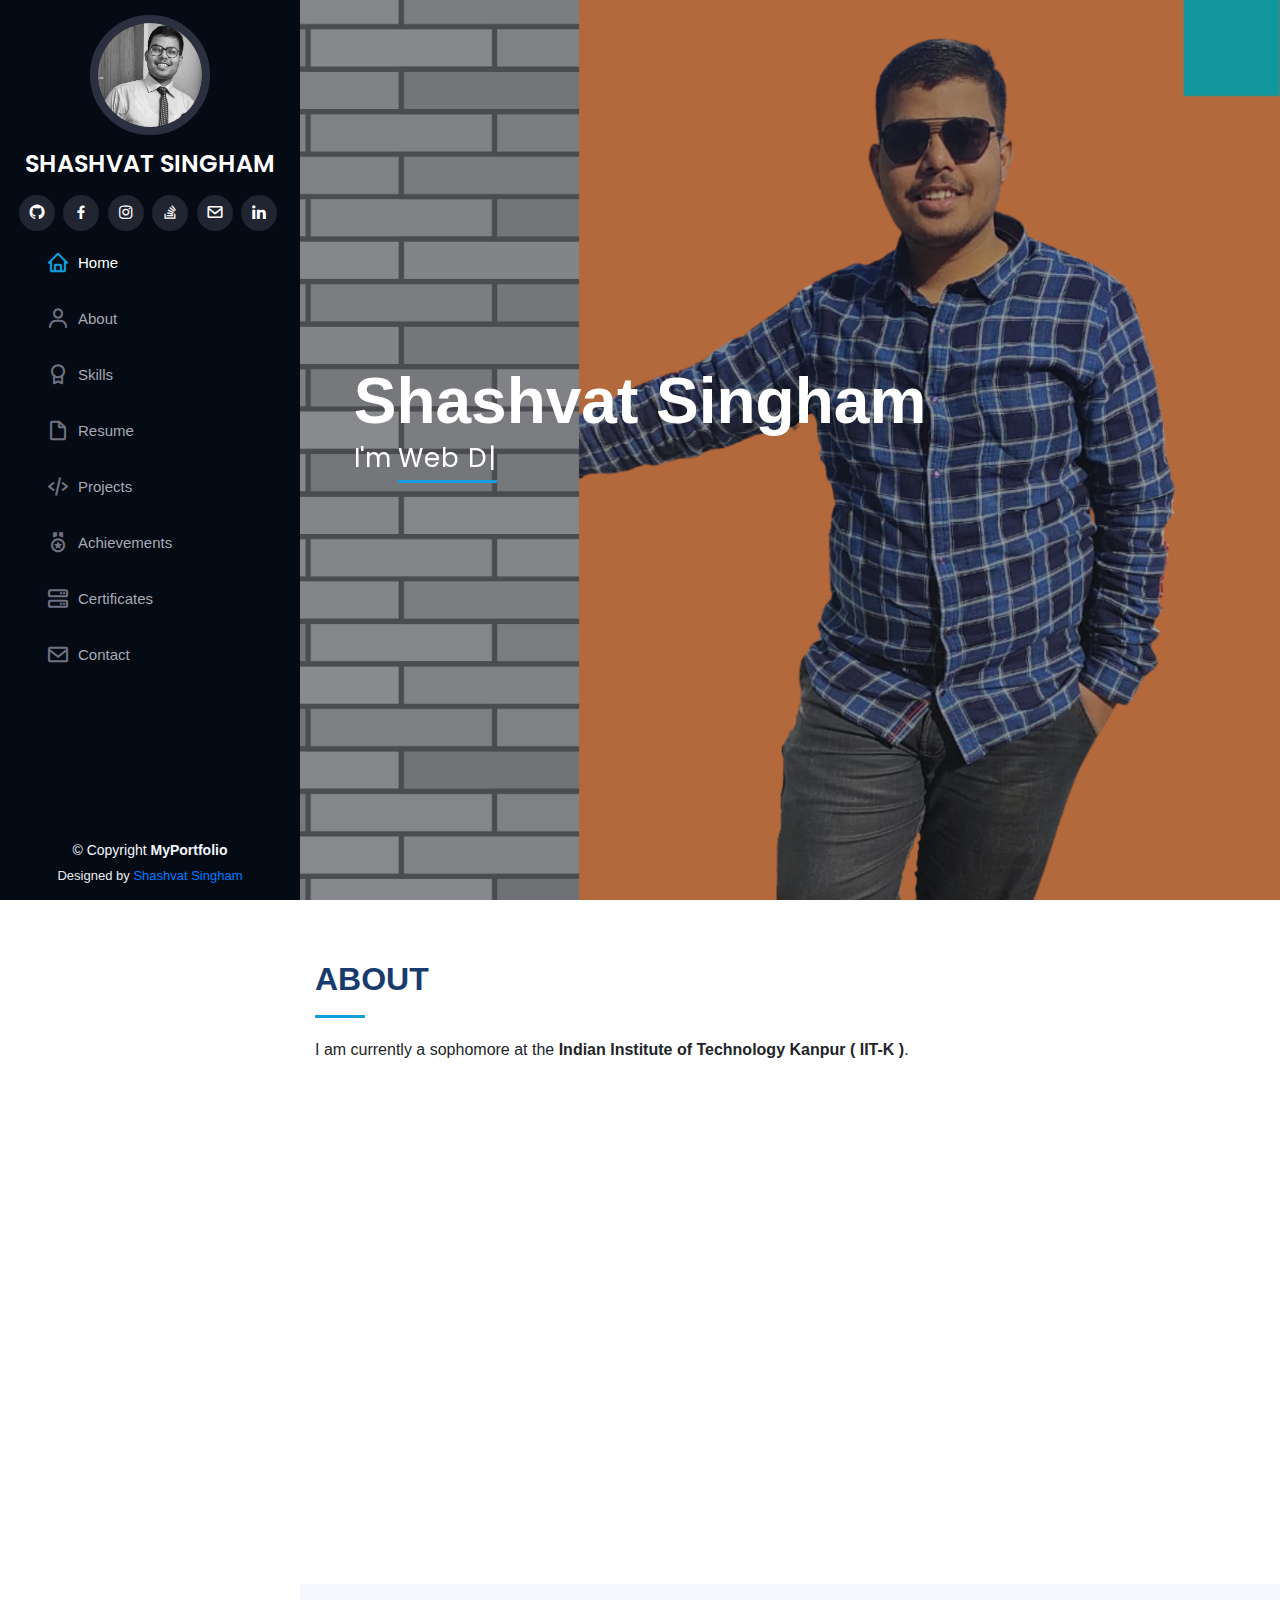
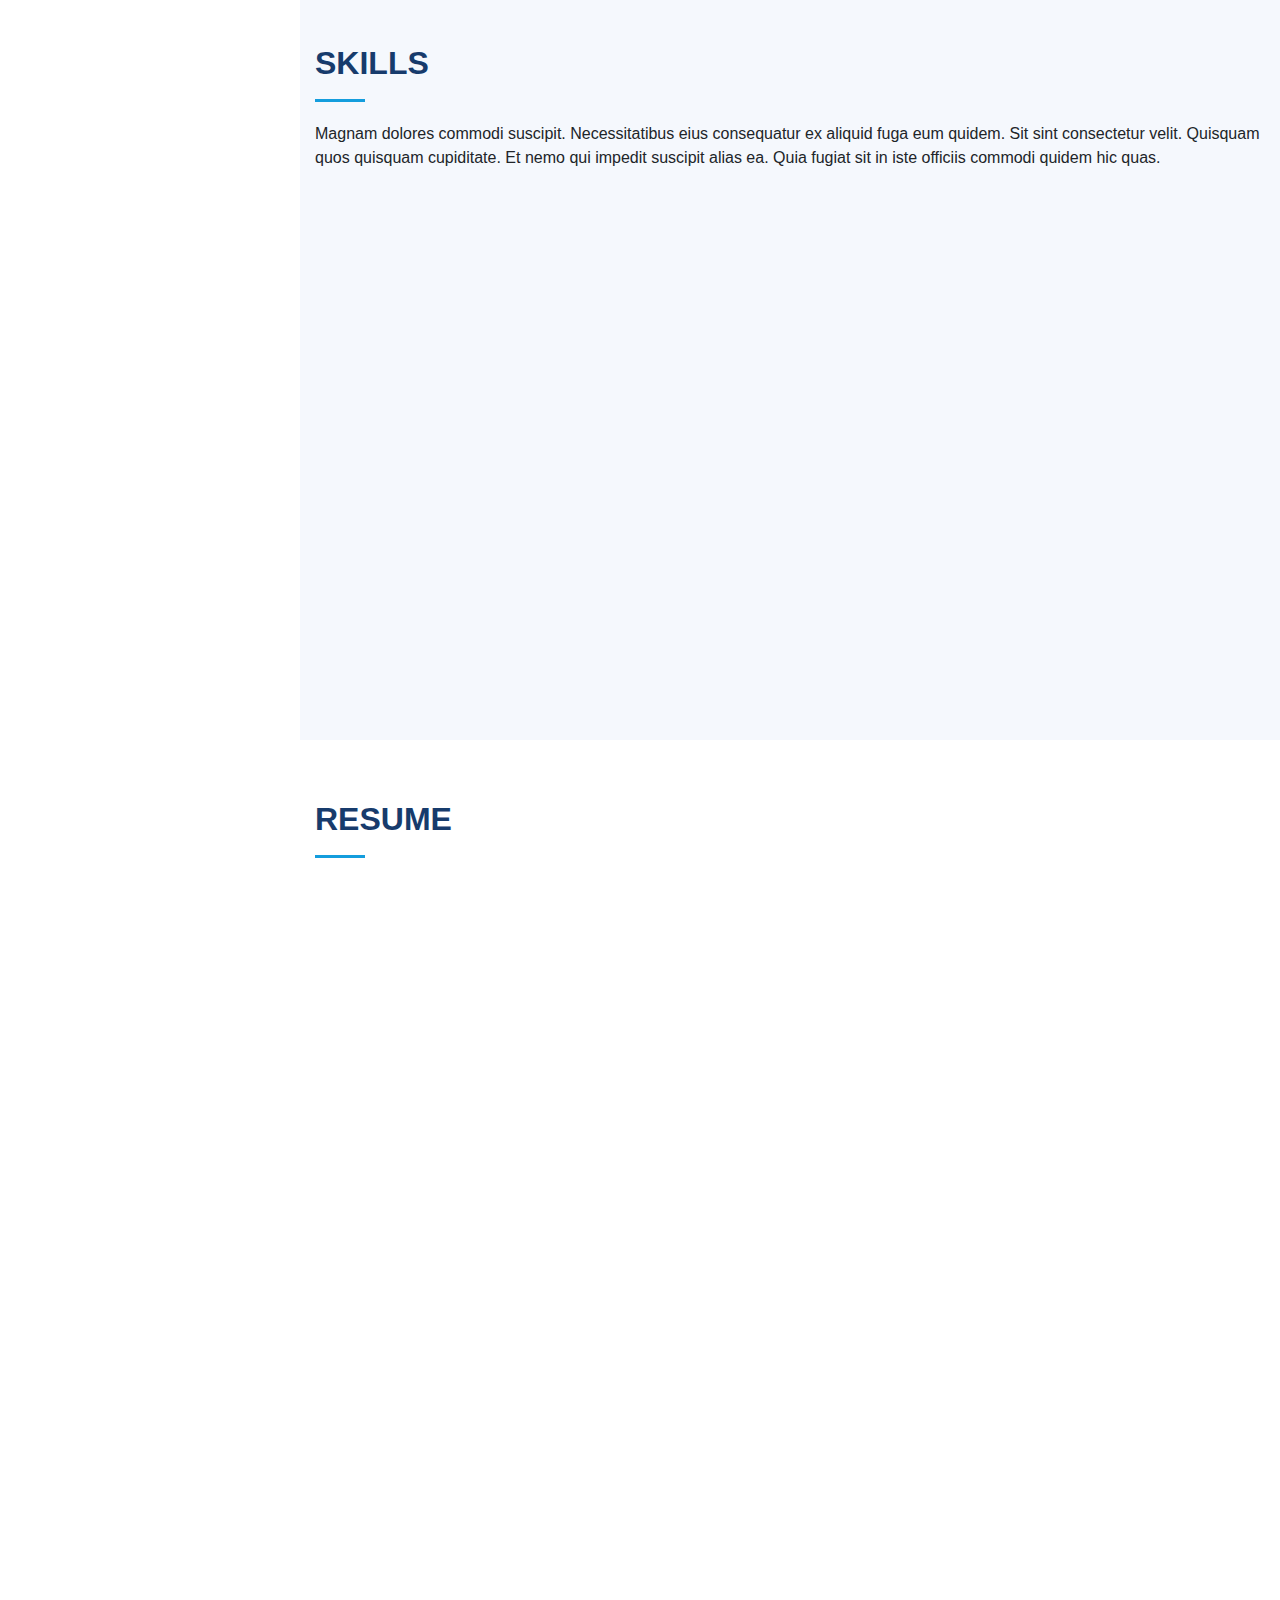
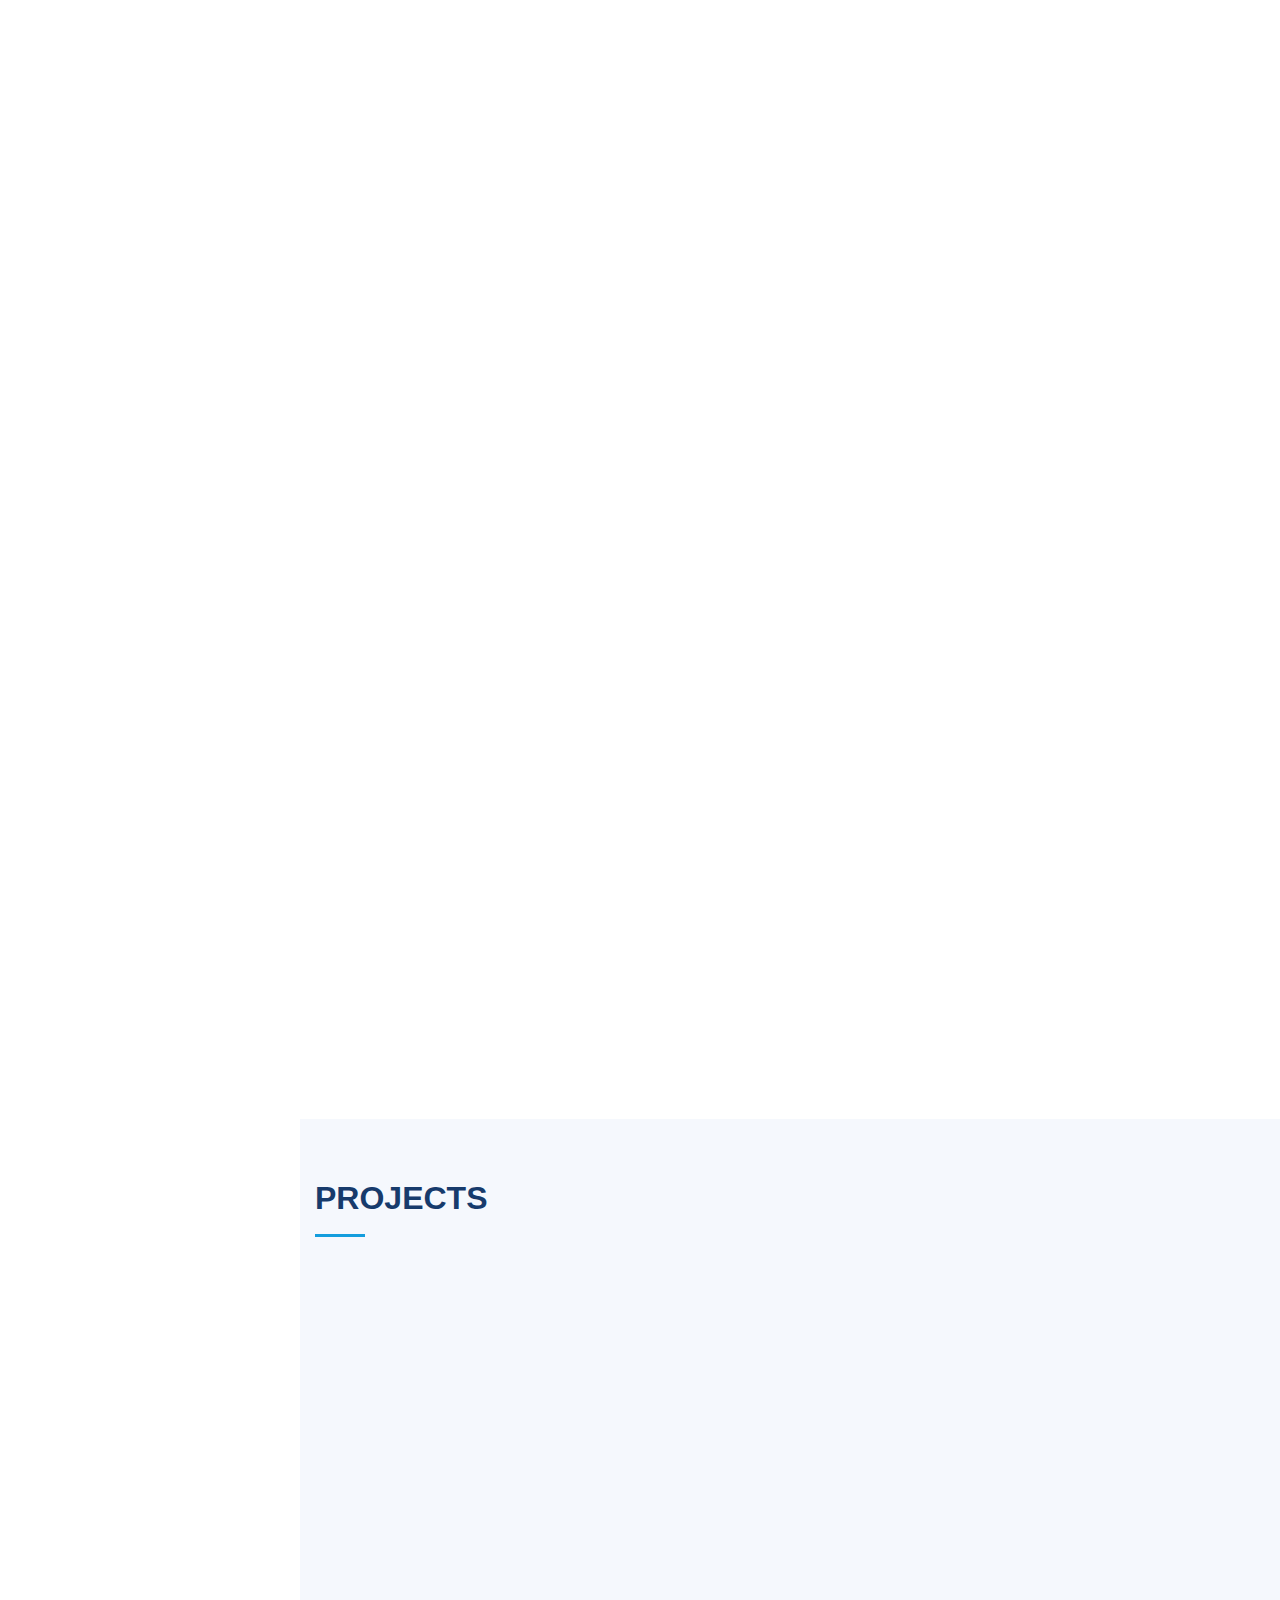
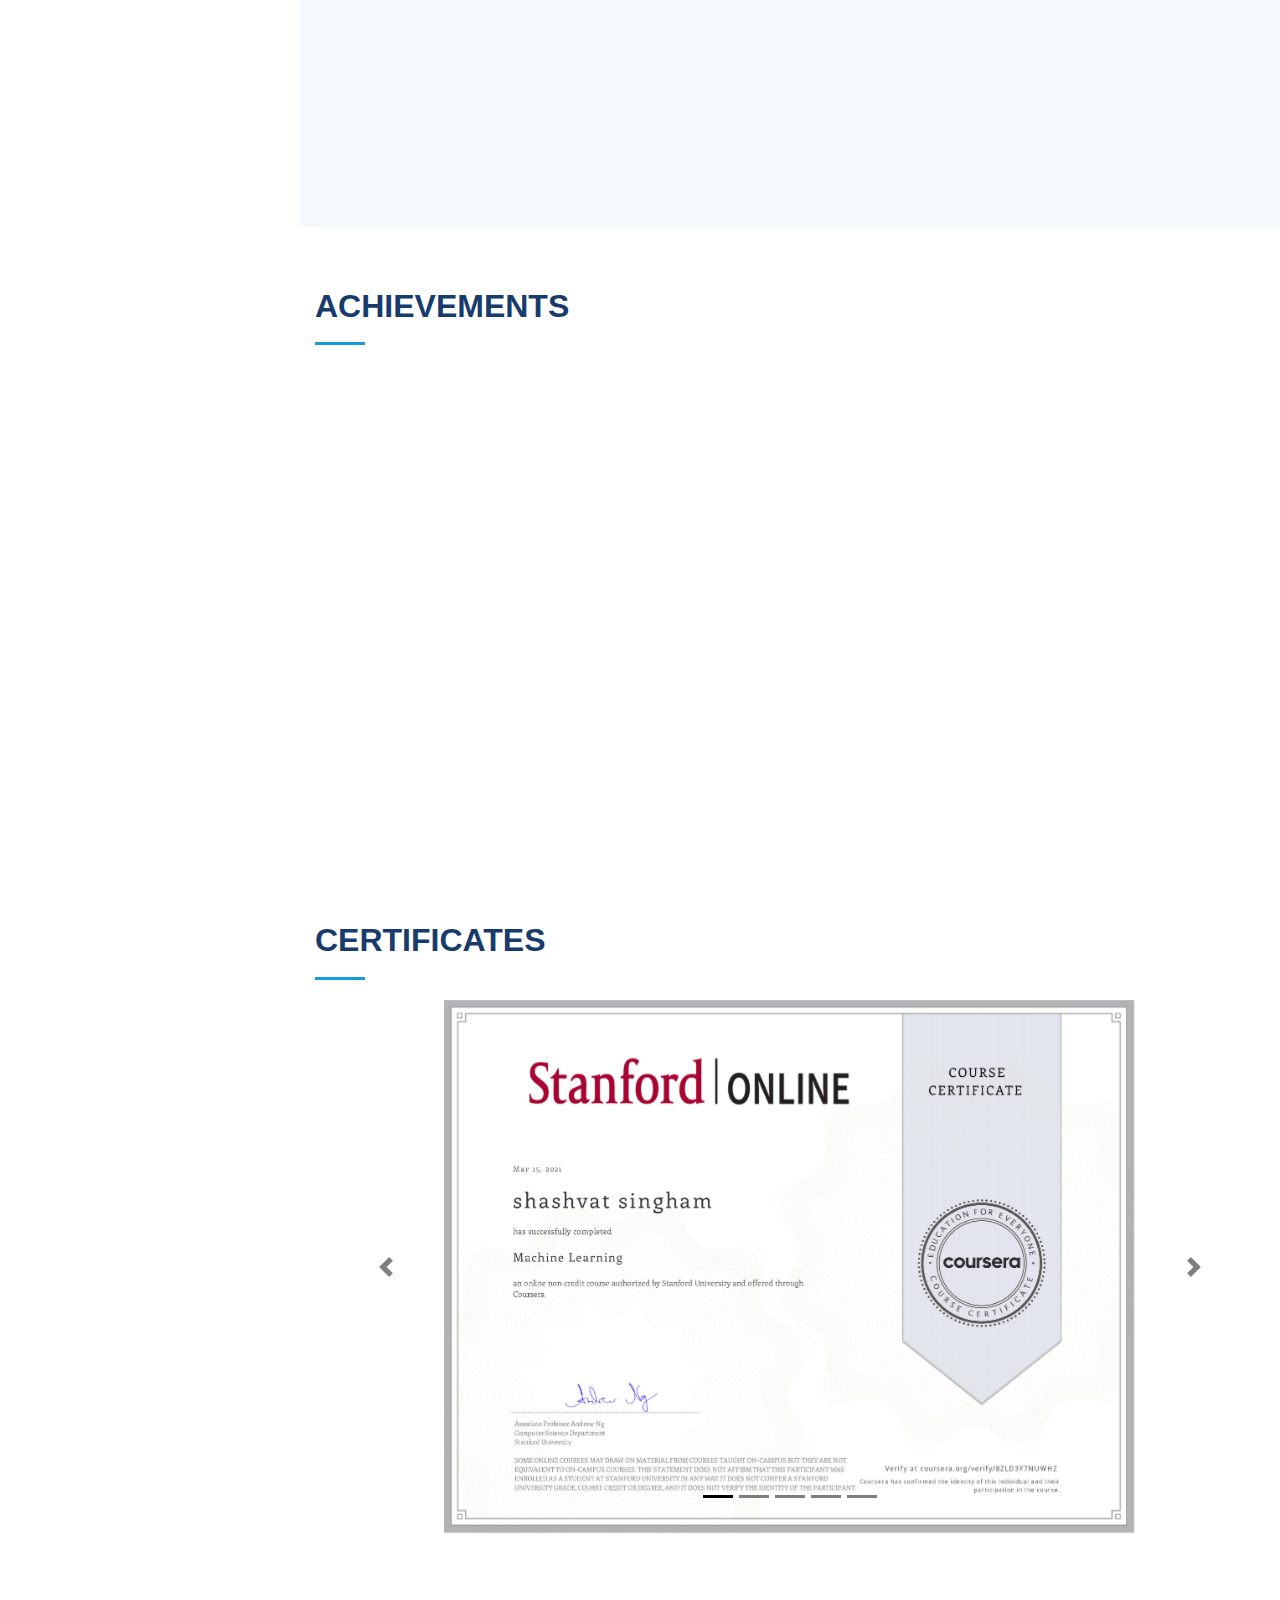
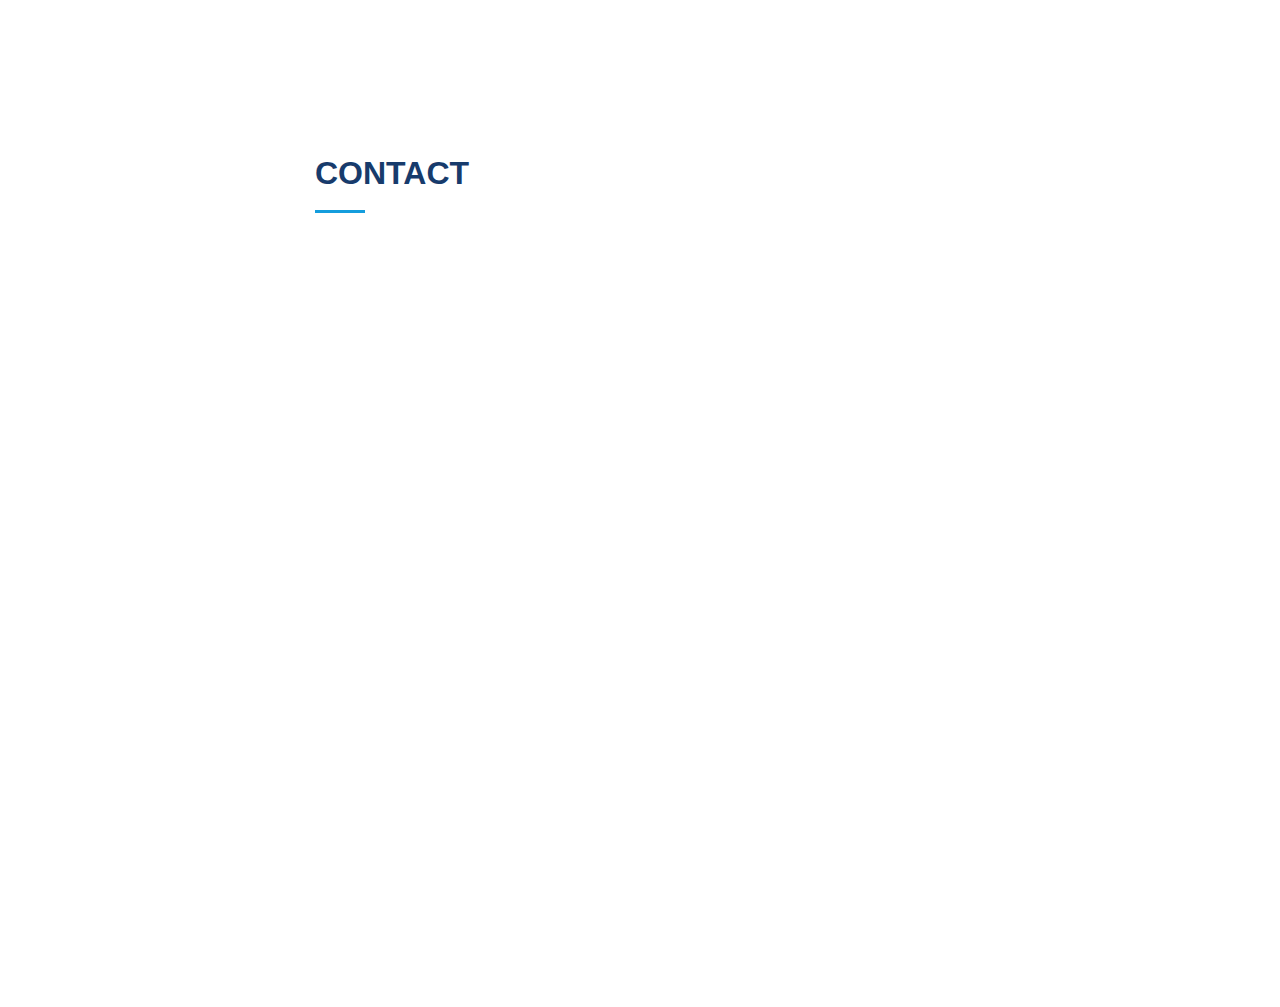
==== index.html @ 9187369e "Initialcommit" ====
<!DOCTYPE html>
<html lang="en">

<head>
  <link rel = " icon" href = "logo.jpg" type = "image/x-icon" >
  <style>
    #loader {
        border: 12px solid #f3f3f3;
        border-radius: 50%;
        border-top: 12px solid #444444;
        width: 70px;
        height: 70px;
        animation: spin 1s linear infinite;
    }
      
    @keyframes spin {
        100% {
            transform: rotate(360deg);
        }
    }
      
    .center {
        position: absolute;
        top: 0;
        bottom: 0;
        left: 0;
        right: 0;
        margin: auto;
    }
</style>
  <style>
    img {
      width: 400px;
      height: 200px;
      object-fit: cover;
    }
  </style>
  <meta charset="utf-8">
  <meta content="width=device-width, initial-scale=1.0" name="viewport">

  <title>My Portfolio </title>
  <meta content="" name="description">
  <meta content="" name="keywords">

  <!-- Favicons -->
  <link href="assets/img/favicon.png" rel="icon">
  <link href="assets/img/apple-touch-icon.png" rel="apple-touch-icon">

  <!-- Google Fonts -->
  <link href="https://fonts.googleapis.com/css?family=Open+Sans:300,300i,400,400i,600,600i,700,700i|Raleway:300,300i,400,400i,500,500i,600,600i,700,700i|Poppins:300,300i,400,400i,500,500i,600,600i,700,700i" rel="stylesheet">

  <!-- Vendor CSS Files -->
  <link href="assets/vendor/aos/aos.css" rel="stylesheet">
  <link href="assets/vendor/bootstrap/css/bootstrap.min.css" rel="stylesheet">
  <link href="assets/vendor/bootstrap-icons/bootstrap-icons.css" rel="stylesheet">
  <link href="assets/vendor/boxicons/css/boxicons.min.css" rel="stylesheet">
  <link href="assets/vendor/glightbox/css/glightbox.min.css" rel="stylesheet">
  <link href="assets/vendor/swiper/swiper-bundle.min.css" rel="stylesheet">

  <!-- Main CSS File -->
  <link href="assets/css/style.css" rel="stylesheet">

  
  <link rel="stylesheet" href="https://maxcdn.bootstrapcdn.com/bootstrap/4.0.0/css/bootstrap.min.css" integrity="sha384-Gn5384xqQ1aoWXA+058RXPxPg6fy4IWvTNh0E263XmFcJlSAwiGgFAW/dAiS6JXm" crossorigin="anonymous">
</head>

<body>
  <div id="loader" class="center"></div>

 
  <script>
      document.onreadystatechange = function() {
          if (document.readyState !== "complete") {
              document.querySelector(
                "body").style.visibility = "hidden";
              document.querySelector(
                "#loader").style.visibility = "visible";
          } else {
              document.querySelector(
                "#loader").style.display = "none";
              document.querySelector(
                "body").style.visibility = "visible";
          }
      };
  </script>

  <!-- ======= Mobile nav toggle button ======= -->
  <i class="bi bi-list mobile-nav-toggle d-xl-none"></i>

  <!-- ======= Header ======= -->
  <header id="header">
    <div class="d-flex flex-column">

      <div class="profile">
        <img src="assets/img/profile-img.jpg" alt="" class="img-fluid rounded-circle">
        <h1 class="text-light"><a href="index.html">SHASHVAT SINGHAM</a></h1>
        <div class="social-links mt-3 text-center">
          <a href="https://github.com/shashvat-singham" class="facebook"><i class="bx bxl-github"></i></a>
          <a href="https://www.facebook.com/shashvat.singham" class="facebook"><i class="bx bxl-facebook"></i></a>
          <a href="https://www.instagram.com/shashvatsingham/?hl=en" class="instagram"><i class="bx bxl-instagram"></i></a>
          <a href="https://stackoverflow.com/users/18127615/shashvat-singham" class="linkedin"><i class="bx bxl-stack-overflow"></i></a>
          <a href="mailto: shashvat.singham@gmail.com" class="instagram"><i class="bx bx-envelope"></i></a>
          <a href="https://www.linkedin.com/in/shashvat-singham/" class="linkedin"><i class="bx bxl-linkedin"></i></a>
        </div>
      </div>

      <nav id="navbar" class="nav-menu navbar">
        <ul>
          <li><a href="#hero" class="nav-link scrollto active"><i class="bx bx-home"></i> <span>Home</span></a></li>
          <li><a href="#about" class="nav-link scrollto"><i class="bx bx-user"></i> <span>About</span></a></li>
          <li><a href="#skills" class="nav-link scrollto"><i class="bx bx-award"></i> <span>Skills</span></a></li>
          <li><a href="#resume" class="nav-link scrollto"><i class="bx bx-file-blank"></i> <span>Resume</span></a></li>
          <li><a href="#portfolio" class="nav-link scrollto"><i class="bx bx-code-alt"></i> <span>Projects</span></a></li>
          <li><a href="#services" class="nav-link scrollto"><i class="bx bx-medal"></i> <span>Achievements</span></a></li>
          <li><a href="#carousel" class="nav-link scrollto"><i class="bx bx-server"></i> <span>Certificates</span></a></li>
          <li><a href="#contact" class="nav-link scrollto"><i class="bx bx-envelope"></i> <span>Contact</span></a></li>
        </ul>
      </nav><!-- .nav-menu -->
    </div>
  </header><!-- End Header -->

  <!-- ======= Hero Section ======= -->
  <section id="hero" class="d-flex flex-column justify-content-center align-items-center">
    <div class="hero-container" data-aos="fade-in">
      <h1>Shashvat Singham</h1>
      <p>I'm <span class="typed" data-typed-items=" Web Developer, Competitive Coder , Android Developer"></span></p>
    </div>
  </section><!-- End Hero -->
  

  <main id="main">

    <!-- ======= About Section ======= -->
    <section id="about" class="about">
      
      <div class="container">

        <div class="section-title">
          <h2>ABOUT</h2>
          <p>I am currently a sophomore at the <b>Indian Institute of Technology Kanpur ( IIT-K )</b>.</p>
        </div>

        <div class="row">
          <div class="col-lg-4" data-aos="fade-right">
            <img src="assets/img/profile-img.jpg" class="img-fluid" alt="">
          </div>
          <div class="col-lg-8 pt-4 pt-lg-0 content" data-aos="fade-left">
            
            <p class="fst-italic">
             
            </p>
            <div class="row">
              <div class="col-lg-6">
                <ul>
                  <li><i class="bi bi-chevron-right"></i> <strong>Major:</strong> <span>Physics</span></li>
                  <li><i class="bi bi-chevron-right"></i> <strong>Double Major :</strong> <span>Not yet opted</span></li>
                  <li><i class="bi bi-chevron-right"></i> <strong>Minor :</strong> <span>Computer Science and Engineering  </span></li>
                  <li><i class="bi bi-chevron-right"></i> <strong>Degree</strong> <span>Bachelors</span></li>
                </ul>
              </div><!--
              <div class="col-lg-6">
                <ul>
                  <li><i class="bi bi-chevron-right"></i> <strong>Age:</strong> <span>30</span></li>
                  <li><i class="bi bi-chevron-right"></i> <strong>Degree:</strong> <span>Master</span></li>
                  <li><i class="bi bi-chevron-right"></i> <strong>PhEmailone:</strong> <span>email@example.com</span></li>
                  <li><i class="bi bi-chevron-right"></i> <strong>Freelance:</strong> <span>Available</span></li>
                </ul>
              </div>-->
            </div><h3> Fields of Interest</h3>
            <div class="row">
            <div class="col-lg-6">
              <ul>
                <li><i class="bi bi-chevron-right"></i> <strong>Quantum Computing</strong> </li>
                <li><i class="bi bi-chevron-right"></i> <strong>Machine Learning</strong> </li>
                <li><i class="bi bi-chevron-right"></i> <strong>Data science</strong> </li>
                <li><i class="bi bi-chevron-right"></i> <strong>Web development</strong></li>
              </ul></div>
            
            <div class="col-lg-6">
              <ul>
                <li><i class="bi bi-chevron-right"></i> <strong>Competitive coding</strong> </li>
                <li><i class="bi bi-chevron-right"></i> <strong>Android Development</strong> </li>
                <li><i class="bi bi-chevron-right"></i> <strong>Blockchain</strong> </li>
                <li><i class="bi bi-chevron-right"></i> <strong>Cryptography</strong></li>
              </ul>
            </div></div>
            
            
          </div>
        </div>

      </div>
    </section><!-- End About Section -->

 

    <!-- ======= Skills Section ======= -->
    <section id="skills" class="skills section-bg">
      <div class="container">

        <div class="section-title">
          <h2>SKILLS</h2>
          <p>Magnam dolores commodi suscipit. Necessitatibus eius consequatur ex aliquid fuga eum quidem. Sit sint consectetur velit. Quisquam quos quisquam cupiditate. Et nemo qui impedit suscipit alias ea. Quia fugiat sit in iste officiis commodi quidem hic quas.</p>
        </div>

        <div class="row skills-content">

          <div class="col-lg-6" data-aos="fade-up">

            <div class="progress">
              <span class="skill">HTML <i class="val">100%</i></span>
              <div class="progress-bar-wrap">
                <div class="progress-bar" role="progressbar" aria-valuenow="100" aria-valuemin="0" aria-valuemax="100"></div>
              </div>
            </div>

            <div class="progress">
              <span class="skill">CSS <i class="val">90%</i></span>
              <div class="progress-bar-wrap">
                <div class="progress-bar" role="progressbar" aria-valuenow="90" aria-valuemin="0" aria-valuemax="100"></div>
              </div>
            </div>

            <div class="progress">
              <span class="skill">JavaScript <i class="val">75%</i></span>
              <div class="progress-bar-wrap">
                <div class="progress-bar" role="progressbar" aria-valuenow="75" aria-valuemin="0" aria-valuemax="100"></div>
              </div>
            </div>
            <div class="progress">
              <span class="skill">Tensorflow <i class="val">65%</i></span>
              <div class="progress-bar-wrap">
                <div class="progress-bar" role="progressbar" aria-valuenow="65" aria-valuemin="0" aria-valuemax="100"></div>
              </div>
            </div>
            <div class="progress">
              <span class="skill">Pytorch <i class="val">65%</i></span>
              <div class="progress-bar-wrap">
                <div class="progress-bar" role="progressbar" aria-valuenow="65" aria-valuemin="0" aria-valuemax="100"></div>
              </div>
            </div>
            <div class="progress">
              <span class="skill">Linux <i class="val">60%</i></span>
              <div class="progress-bar-wrap">
                <div class="progress-bar" role="progressbar" aria-valuenow="60" aria-valuemin="0" aria-valuemax="100"></div>
              </div>
            </div>
            <div class="progress">
              <span class="skill">GNU Octave <i class="val">65%</i></span>
              <div class="progress-bar-wrap">
                <div class="progress-bar" role="progressbar" aria-valuenow="65" aria-valuemin="0" aria-valuemax="100"></div>
              </div>
            </div>
            <div class="progress">
              <span class="skill">Photoshop <i class="val">55%</i></span>
              <div class="progress-bar-wrap">
                <div class="progress-bar" role="progressbar" aria-valuenow="55" aria-valuemin="0" aria-valuemax="100"></div>
              </div>
            </div>

          </div>

          <div class="col-lg-6" data-aos="fade-up" data-aos-delay="100">

            

            <div class="progress">
              <span class="skill">C++<i class="val">100%</i></span>
              <div class="progress-bar-wrap">
                <div class="progress-bar" role="progressbar" aria-valuenow="100" aria-valuemin="0" aria-valuemax="100"></div>
              </div>
            </div>
            <div class="progress">
              <span class="skill">Bootstrap <i class="val">100%</i></span>
              <div class="progress-bar-wrap">
                <div class="progress-bar" role="progressbar" aria-valuenow="100" aria-valuemin="0" aria-valuemax="100"></div>
              </div>
            </div>
            <div class="progress">
              <span class="skill">PHP <i class="val">40%</i></span>
              <div class="progress-bar-wrap">
                <div class="progress-bar" role="progressbar" aria-valuenow="40" aria-valuemin="0" aria-valuemax="100"></div>
              </div>
            </div>
            <div class="progress">
              <span class="skill">Python <i class="val">70%</i></span>
              <div class="progress-bar-wrap">
                <div class="progress-bar" role="progressbar" aria-valuenow="70" aria-valuemin="0" aria-valuemax="100"></div>
              </div>
            </div>
            <div class="progress">
              <span class="skill">Latex <i class="val">80%</i></span>
              <div class="progress-bar-wrap">
                <div class="progress-bar" role="progressbar" aria-valuenow="80" aria-valuemin="0" aria-valuemax="100"></div>
              </div>
            </div>
            <div class="progress">
              <span class="skill">Flutter <i class="val">65%</i></span>
              <div class="progress-bar-wrap">
                <div class="progress-bar" role="progressbar" aria-valuenow="65" aria-valuemin="0" aria-valuemax="100"></div>
              </div>
            </div>
            <div class="progress">
              <span class="skill">Java  <i class="val">45%</i></span>
              <div class="progress-bar-wrap">
                <div class="progress-bar" role="progressbar" aria-valuenow="45" aria-valuemin="0" aria-valuemax="100"></div>
              </div>
            </div>
            <div class="progress">
              <span class="skill">R <i class="val">60%</i></span>
              <div class="progress-bar-wrap">
                <div class="progress-bar" role="progressbar" aria-valuenow="60" aria-valuemin="0" aria-valuemax="100"></div>
              </div>
            </div>

            

          </div>

        </div>

      </div>
    </section><!-- End Skills Section -->

    <!-- ======= Resume Section ======= -->
    <section id="resume" class="resume">
      <div class="container">

        <div class="section-title">
          <h2>RESUME</h2>
          <p>  </p>
        </div>

        <div class="row">
          <div class="col-lg-6" data-aos="fade-up">
            <h3 class="resume-title">Summary</h3>
            <div class="resume-item pb-0">
              <h4>Shashvat Singham</h4>
              <p><em>An independent and self-motivated undergraduate with proven and tested negotiation, Web development and Machine learning skills.</em></p>
              <ul>
                <li>Hall 12 , IIT Kanpur</li>
                <li>(+91) 840-007-8677</li>
                <li>shashvat.singham@gmail.com</li>
              </ul>
            </div>

            <h3 class="resume-title">Academic Qualifications</h3>
            <div class="resume-item">
              <h4>B.S. in Physics</h4>
              <h5>2020 - 2024</h5>
              <p><em><b>Indian Institute of Technology, Kanpur ( IIT-K )</b></em></p>
<!--               <p>C.P.I : 6.4</p> -->
            </div>
            <div class="resume-item">
              <h4>CBSE CLASS XII</h4>
              <h5>2018 - 2019</h5>
              <p><em>Archies Higher Secondary School, Kanpur</em></p>
              <p><b>Percentage: 94 % ( School Topper )</b></p>
            </div>
            <div class="resume-item">
              <!--<h4>Bachelor of  &amp; Graphic </h4>-->
              <h4>CBSE CLASS X</h4>
              <h5>2016 - 2017</h5>
              <p><em>Air Force School, Cantt, kanpur</em></p>
              <p><b>C.G.P.A : 10.0 ( School Topper )</b></p>
            </div>
            <h3 class="resume-title">Work Experience</h3>
            <div class="resume-item">
              <h4>God's Fire Fellowship Trust, Kanpur</h4>
              <h5>2021 - 2022</h5>
              <p><em><b>Front-End Developer Intern</b></em></p>
              <ul>
                <li>  Made a Business Requirements Document (BRD) by
                  developing, benchmarks based on research .</li>
                <li>Made a Product Requirement Document (PRD) by
                  developing detailed wireframe, prototype, lay down product
                  specifications.- AI /ML, Kaggle data to build the product.</li>
                <li>Increased productivity by 10% by extracting information
                  using ML algorithms by monetizing the data</li>
              </ul></div>
            <div class="resume-item">
              <h4>Urvija AI, Banglore</h4>
              <h5>2021 - 2022</h5>
              <p><em><b>Data Monetization Intern</b></em></p>
              <ul>
                <li>  Standardized all output with a new, responsive,
                  mobile-first approach and strategy.</li>
                <li>Collaborated with product team members to implement
                  new feature developments using HTML , CSS, Java script
                  and bootstrap.
                  </li>
                <li> Assessed UX and UI designs for technical feasibility.</li>
                <li>Implemented new responsive, mobile-first approach which
                  increased mobile traffic by 20%.</li>
              </ul></div>
            
            <br>
            <center><a href= "cv.pdf"><button type="button" class="btn btn-outline-dark">Download CV</button></a></center>
          </div>
          <div class="col-lg-6" data-aos="fade-up" data-aos-delay="100">
            <h3 class="resume-title">Projects</h3>
            <div class="resume-item">
              <h4>Data science : Tweet Emotion Recognition</h4>
              <h5>2021-2022</h5>
              <p><em> </em></p>
              <ul>
                <li>Using a Tokenizer in TensorFlow and Padding and
                  Truncating Sequences. </li>
                <li>Creating and Training Recurrent Neural Networks.</li>
                <li>Using NLP and Deep Learning to perform Text
                  Classification.</li>
              </ul>
            </div>
            <div class="resume-item">
              <h4>IIT Kanpur Student search</h4>
              <h5>2021 - 2022</h5>
              <p><em></em></p>
              <ul>
                
                <li>Made a website that scraped the data from the Office
                  Automation Portal .</li>
                <li>Use SSl VPN to access (If outside the campus ) the
                  information of all IITK students.</li>
              </ul>
            </div>
            <div class="resume-item">
              <h4>Python compiler</h4>
              <h5>2021 - 2022</h5>
              <p><em></em></p>
              <ul>
                <li>Use Tkinter to create Graphical User interfaces (GUIs)
                  and all standard Python Distributions. </li>
                <li> All the commands are tokenized in parsed tree using
                  Tkinter text editor.
                  </li>
                <li> Extended the compiler to generate 3-address code(3AC)</li>
              </ul>
            </div>
            
            <div class="resume-item">
              <h4>Machine Learning : Neural Style Transfer</h4>
              <h5>2021 - 2022</h5>
              <p><em></em></p>
              <ul>
                <li> Load pretrained VGG-19 model (Convolutional
                  Neural Network) ;Extract content and style features</li>
                <li>Create style and content loss function and minimize the
                  total loss to generate minimize total loss artistic style
                  image.</li>
                
              </ul>
            </div>
            <div class="resume-item">
              <h4>Portfolio Website</h4>
              <h5>2021 - 2022</h5>
              <p><em></em></p>
              <ul>
                <li>Made a portfolio website hosted on IIT Kanpur
                  homepage using HTML , CSS and JavaScript.
                   </li>
                <li> Use Bootstrap to optimize for loading speed and
                  performance.
                  </li>
                <li>Enhanced web functionality and responsiveness.
                </li>
              </ul>
            </div>
            <div class="resume-item">
              <h4>Mobile App</h4>
              <h5>2021 - 2022</h5>
              <p><em></em></p>
              <ul>
                <li> Built a fully-functional notes app that runs on android ,
                  ios and web ; also it stores notes locally to device. </li>
                <li>Allow the user to change the theme from dark to light
                 </li>
                 <li> Shows stats of user’s notes such as total notes,
                  words written etc</li>
                <li>Allows User to pin notes and edit notes.
                </li>
              </ul>
            </div>
            <br><br>
          <center><a href= "resume.pdf"><button type="button" class="btn btn-outline-dark">Download Resume</button></a></center>
           
          </div>
        </div>

      </div>
    </section><!-- End Resume Section -->

    <!-- ======= Projects Section ======= -->
    <section id="portfolio" class="portfolio section-bg">
      <div class="container">

        <div class="section-title">
          <h2>PROJECTS</h2>
         
        </div>

        <div class="row" data-aos="fade-up">
          <div class="col-lg-12 d-flex justify-content-center">
            <ul id="portfolio-flters">
              <li data-filter="*" class="filter-active">All</li>
              <li data-filter=".filter-web">Web Development</li>
              <li data-filter=".filter-app">Machine learning / Data science / Compiler</li>
              <li data-filter=".filter-card">Android development</li>
            </ul>
          </div>
        </div>

        <div class="row portfolio-container" data-aos="fade-up" data-aos-delay="100">

          <div class="col-lg-4 col-md-6 portfolio-item filter-web">
            <div class="portfolio-wrap">
              <img src="https://raw.githubusercontent.com/shashvat-singham/student_search_IITK/main/student_search_iitk.png" class="img-fluid" alt="">
              <div class="portfolio-links">
                <a href="https://raw.githubusercontent.com/shashvat-singham/student_search_IITK/main/student_search_iitk.png" data-gallery="portfolioGallery" class="portfolio-lightbox" title="Zoom"><i class="bx bx-zoom-in"></i></a>
                <a href="https://github.com/shashvat-singham/student_search_IITK/blob/main/README.md" title="More Details"><i class="bx bx-link"></i></a>
                <a href="https://github.com/shashvat-singham/student_search_IITK#student_search_iitk" title="GitHub"><i class="bx bxl-github"></i></a>
              </div>
            </div>
          </div>

          <div class="col-lg-4 col-md-6 portfolio-item filter-card">
            <div class="portfolio-wrap">
              <img src="p5.jpg" class="img-fluid" alt="">
              <div class="portfolio-links">
                <a href="p5.jpg" data-gallery="portfolioGallery" class="portfolio-lightbox" title="zoom"><i class="bx bx-zoom-in"></i></a>
                <a href="https://github.com/shashvat-singham/Flutter-notesApp/blob/main/README.md" title="More Details"><i class="bx bx-link"></i></a>
                <a href="https://github.com/shashvat-singham/Flutter-notesApp" title="GitHub"><i class="bx bxl-github"></i></a>
              </div>
            </div>
          </div>

          <div class="col-lg-4 col-md-6 portfolio-item filter-app">
            <div class="portfolio-wrap">
              <img src="https://raw.githubusercontent.com/shashvat-singham/py-compiler/main/Compiler%20IDE.png" class="img-fluid" alt="">
              <div class="portfolio-links">
                <a href="https://raw.githubusercontent.com/shashvat-singham/py-compiler/main/Compiler%20IDE.png" data-gallery="portfolioGallery" class="portfolio-lightbox" title="zoom"><i class="bx bx-zoom-in"></i></a>
                <a href="https://github.com/shashvat-singham/py-compiler/blob/main/README.md" title="More Details"><i class="bx bx-link"></i></a>
                <a href="https://github.com/shashvat-singham/py-compiler" title="GitHub"><i class="bx bxl-github"></i></a>
              </div>
            </div>
          </div>

          <div class="col-lg-4 col-md-6 portfolio-item filter-app">
            <div class="portfolio-wrap">
              <img src="p.jpg" class="img-fluid" alt="">
              <div class="portfolio-links">
                <a href="p.jpg" data-gallery="portfolioGallery" class="portfolio-lightbox" title="zoom"><i class="bx bx-zoom-in"></i></a>
                <a href="https://github.com/shashvat-singham/neural-style-transfer/blob/main/Art%20Generation%20with%20Neural%20Style%20Transfer%20-%20v2.ipynb" title="More Details"><i class="bx bx-link"></i></a>
                <a href="https://github.com/shashvat-singham/neural-style-transfer" title="GitHub"><i class="bx bxl-github"></i></a>
              </div>
            </div>
          </div>

          <div class="col-lg-4 col-md-6 portfolio-item filter-app">
            <div class="portfolio-wrap">
              <img src="p1.jpg" class="img-fluid" alt="">
              <div class="portfolio-links">
                <a href="p1.jpg" data-gallery="portfolioGallery" class="portfolio-lightbox" title="zoom"><i class="bx bx-zoom-in"></i></a>
                <a href="https://github.com/shashvat-singham/tweet-response/blob/main/README.md" title="More Details"><i class="bx bx-link"></i></a>
                <a href="https://github.com/shashvat-singham/tweet-response" title="GitHub"><i class="bx bxl-github"></i></a>
              </div>
            </div>
          </div>

          <div class="col-lg-4 col-md-6 portfolio-item filter-web">
            <div class="portfolio-wrap">
              <img src="p2.jpg" class="img-fluid" alt="">
              <div class="portfolio-links">
                <a href="p2.jpg" data-gallery="portfolioGallery" class="portfolio-lightbox" title="zoom"><i class="bx bx-zoom-in"></i></a>
                <a href="https://github.com/shashvat-singham/Portfolio/blob/main/README.md" title="More Details"><i class="bx bx-link"></i></a>
                <a href="https://github.com/shashvat-singham/Portfolio" title="GitHub"><i class="bx bxl-github"></i></a>
              </div>
            </div>
          </div>

          <div class="col-lg-4 col-md-6 portfolio-item filter-web">
            <div class="portfolio-wrap">
              <img src="p3.jpg" class="img-fluid" alt="">
              <div class="portfolio-links">
                <a href="p3.jpg" data-gallery="portfolioGallery" class="portfolio-lightbox" title="zoom"><i class="bx bx-zoom-in"></i></a>
                <a href="https://github.com/shashvat-singham/GFF-Earlier/blob/main/README.md" title="More Details"><i class="bx bx-link"></i></a>
                <a href="https://github.com/shashvat-singham/GFF-Earlier" title="GitHub"><i class="bx bxl-github"></i></a>
              </div>
            </div>
          </div>

          <div class="col-lg-4 col-md-6 portfolio-item filter-card">
            <div class="portfolio-wrap">
              <img src="p4.jpg" class="img-fluid" alt="">
              <div class="portfolio-links">
                <a href="p4.jpg" data-gallery="portfolioGallery" class="portfolio-lightbox" title="zoom"><i class="bx bx-zoom-in"></i></a>
                <a href="https://github.com/shashvat-singham/weather-app/blob/main/README.md" title="More Details"><i class="bx bx-link"></i></a>
                <a href="https://github.com/shashvat-singham/weather-app" title="GitHub"><i class="bx bxl-github"></i></a>
              </div>
            </div>
          </div>

        </div>

      </div>
    </section><!-- End Projects Section -->

    <!-- ======= Achievements Section ======= -->
    <section id="services" class="services">
      <div class="container">

        <div class="section-title">
          <h2> ACHIEVEMENTS</h2>
          
        </div>

        <div class="row">
          <div class="col-lg-4 col-md-6 icon-box" data-aos="fade-up" data-aos-delay="200">
            <div class="icon"><i class="bx bxs-graduation"></i></div>
            <h4 class="title"><a href="">SCHOLASTIC ACHIEVEMENTS</a></h4>
           <br><b>
              <li> <span> All India Rank 2628, JEE Advanced
              </span></li>
              <li> <span> All India Rank 3103, JEE Mains</span></li>
              <li> <span> All India Rank 223, JEE Mains (B.Arch / B. Planning  </span></li>
              <li> <span>All India Rank 189, National Aptitute Olympiad (NAO)</span></li>
              <li> <span> All India Rank 254, National Mathematics Olympiad (NMO)</span></li>
              <li> <span>All India Rank 403, National Talent Search Test (NTST)</span></li>
            </b>
            </ul>
          </div>
          
          <div class="col-lg-4 col-md-6 icon-box" data-aos="fade-up" data-aos-delay="100">
            <div class="icon"><i class="bx bx-code-alt"></i></div>
            <h4 class="title"><a href="">CODING ACHIEVEMENTS</a></h4>
            <p class="description">Not yet updated.</p>
            <!--
              <br><b>
              <ul>
              <li> <span></span></li>
              <li> <span></span></li>
              <li> <span>  </span></li>
              <li> <span></span></li>
              <li> <span></span></li>
              <li> <span></span></li>
              </b>
            </ul>
            -->
          </div>
          <div class="col-lg-4 col-md-6 icon-box" data-aos="fade-up">
            <div class="icon"><i class="bx bx-trophy"></i></div>
            <h4 class="title"><a href="">POSITION OF RESPONSIBILITY</a></h4>
            <br>
            <ul>
              <li> <span>  <b>Campus Ambassador, Tryst , IIT Delhi</b>
              </span></li>
               <li> <span>  <b>Senior Executive, Show Management, Techkriti , IIT Kanpur</b></span></li>
              <li> <span>  <b>Secretary, ROBO Games, Techkriti , IIT Kanpur</b></span></li>
              <li> <span> <b> Volunteered with Assistant Placement Coordinator , Student Placement Office (SPO), IIT Kanpur </b></span></li>
              <li> <span><b> Volunteered at Entrepreneurship Cell, E ‑ Cell , IIT Kanpur</b></span></li>
              
             
            </ul>
          </div>
          
        </div>

      </div>
    </section><!-- End Achievements Section -->
<!-- ======= Carousel Section ======= -->
<section id="carousel" class="contact">
  <div class="container">

    <div class="section-title">
      <h2>CERTIFICATES</h2>
<div id="carouselExampleDark" class="carousel carousel-dark slide" data-interval="2000" data-ride="carousel">
  <div class="carousel-indicators">
    <button type="button" data-bs-target="#carouselExampleDark" data-bs-slide-to="0" class="active" aria-current="true" aria-label="Slide 1"></button>
    <button type="button" data-bs-target="#carouselExampleDark" data-bs-slide-to="1" aria-label="Slide 2"></button>
    <button type="button" data-bs-target="#carouselExampleDark" data-bs-slide-to="2" aria-label="Slide 3"></button>
    <button type="button" data-bs-target="#carouselExampleDark" data-bs-slide-to="3" aria-label="Slide 4"></button>
    <button type="button" data-bs-target="#carouselExampleDark" data-bs-slide-to="4" aria-label="Slide 5"></button>
  </div>
  <div class="carousel-inner">
    <div class="carousel-item active">
      <img class="d-block w-100 h-100" src="1.jpg" alt="First slide">
    </div>
    <div class="carousel-item">
      <img class="d-block w-100 h-100" src="2.jpg" alt="Second slide">
    </div>
    <div class="carousel-item">
      <img class="d-block w-100 h-100" src="3.jpg" alt="Third slide">
    </div>
    <div class="carousel-item">
      <img class="d-block w-100 h-100" src="4.jpg" alt="Third slide">
    </div>
    <div class="carousel-item">
      <img class="d-block w-100 h-100" src="5.jpg" alt="Third slide">
    </div>
   
  </div>
  <a class="carousel-control-prev" href="#carouselExampleDark" role="button" data-slide="prev">
    <span class="carousel-control-prev-icon" aria-hidden="true"></span>
    <span class="sr-only">Previous</span>
  </a>
  <a class="carousel-control-next" href="#carouselExampleDark" role="button" data-slide="next">
    <span class="carousel-control-next-icon" aria-hidden="true"></span>
    <span class="sr-only">Next</span>
  </a>
</div>
</div>

</div>
</section>
<!-- ======= Corousel Section ======= -->
<script src="https://code.jquery.com/jquery-3.2.1.slim.min.js" integrity="sha384-KJ3o2DKtIkvYIK3UENzmM7KCkRr/rE9/Qpg6aAZGJwFDMVNA/GpGFF93hXpG5KkN" crossorigin="anonymous"></script>
<script src="https://cdnjs.cloudflare.com/ajax/libs/popper.js/1.12.9/umd/popper.min.js" integrity="sha384-ApNbgh9B+Y1QKtv3Rn7W3mgPxhU9K/ScQsAP7hUibX39j7fakFPskvXusvfa0b4Q" crossorigin="anonymous"></script>
<script src="https://maxcdn.bootstrapcdn.com/bootstrap/4.0.0/js/bootstrap.min.js" integrity="sha384-JZR6Spejh4U02d8jOt6vLEHfe/JQGiRRSQQxSfFWpi1MquVdAyjUar5+76PVCmYl" crossorigin="anonymous"></script>
   

    <!-- ======= Contact Section ======= -->
    <section id="contact" class="contact">
      <div class="container">

        <div class="section-title">
          <h2>CONTACT</h2>
          <p></p>
        </div>

        <div class="row" data-aos="fade-in">

          <div class="col-lg-5 d-flex align-items-stretch">
            <div class="info">
              <div class="address">
                <i class="bi bi-geo-alt"></i>
                <h4>Location:</h4>
                <p>Hall 12, IIT Kanpur, Kanpur ,U.P -208016</p>
              </div>

              <div class="email">
                <i class="bi bi-envelope"></i>
                <h4>Email:</h4>
                <p>shashvat.singham@gmail.com</p>
              </div>

              <div class="phone">
                <i class="bi bi-phone"></i>
                <h4>Call:</h4>
                <p>8400078677</p>
              </div>

              <iframe src="https://maps.google.com/maps?q=iit%20kanpur&t=&z=13&ie=UTF8&iwloc=&output=embed" frameborder="0" style="border:0; width: 100%; height: 290px;" allowfullscreen></iframe>
            </div>

          </div>

          <div class="col-lg-7 mt-5 mt-lg-0 d-flex align-items-stretch">
            <form action="forms/contact.php" method="post" role="form" class="php-email-form">
              <div class="row">
                <div class="form-group col-md-6">
                  <label for="name">Your Name</label>
                  <input type="text" name="name" class="form-control" id="name" required>
                </div>
                <div class="form-group col-md-6">
                  <label for="name">Your Email</label>
                  <input type="email" class="form-control" name="email" id="email" required>
                </div>
              </div>
              <div class="form-group">
                <label for="name">Subject</label>
                <input type="text" class="form-control" name="subject" id="subject" required>
              </div>
              <div class="form-group">
                <label for="name">Message</label>
                <textarea class="form-control" name="message" rows="10" required></textarea>
              </div>
              <div class="my-3">
                <div class="loading">Loading</div>
                <div class="error-message"></div>
                <div class="sent-message">Your message has been sent. Thank you!</div>
              </div>
              <div class="text-center"><button type="submit">Send Message</button></div>
            </form>
          </div>

        </div>

      </div>
    </section><!-- End Contact Section -->

  </main><!-- End #main -->

  <!-- ======= Footer ======= -->
  <footer id="footer">
    <div class="container">
      <div class="copyright">
        &copy; Copyright <strong><span>MyPortfolio</span></strong>
      </div>
      <div class="credits">
        <!-- All the links in the footer should remain intact. -->
        <!-- You can delete the links only if you purchased the pro version. -->
        <!-- Licensing information: https://bootstrapmade.com/license/ -->
        <!-- Purchase the pro version with working PHP/AJAX contact form: https://bootstrapmade.com/iportfolio-bootstrap-portfolio-websites-template/ -->
        Designed by <a href="https://www.shashvat-singham.ml">Shashvat Singham</a>
      </div>
    </div>
  </footer><!-- End  Footer -->

  <a href="#" class="back-to-top d-flex align-items-center justify-content-center"><i class="bi bi-arrow-up-short"></i></a>

  <!-- Vendor JS Files -->
  <script src="assets/vendor/purecounter/purecounter.js"></script>
  <script src="assets/vendor/aos/aos.js"></script>
  <script src="assets/vendor/bootstrap/js/bootstrap.bundle.min.js"></script>
  <script src="assets/vendor/glightbox/js/glightbox.min.js"></script>
  <script src="assets/vendor/isotope-layout/isotope.pkgd.min.js"></script>
  <script src="assets/vendor/swiper/swiper-bundle.min.js"></script>
  <script src="assets/vendor/typed.js/typed.min.js"></script>
  <script src="assets/vendor/waypoints/noframework.waypoints.js"></script>
  <script src="assets/vendor/php-email-form/validate.js"></script>

  <!-- Template Main JS File -->
  <script src="assets/js/main.js"></script>

</body>

</html>
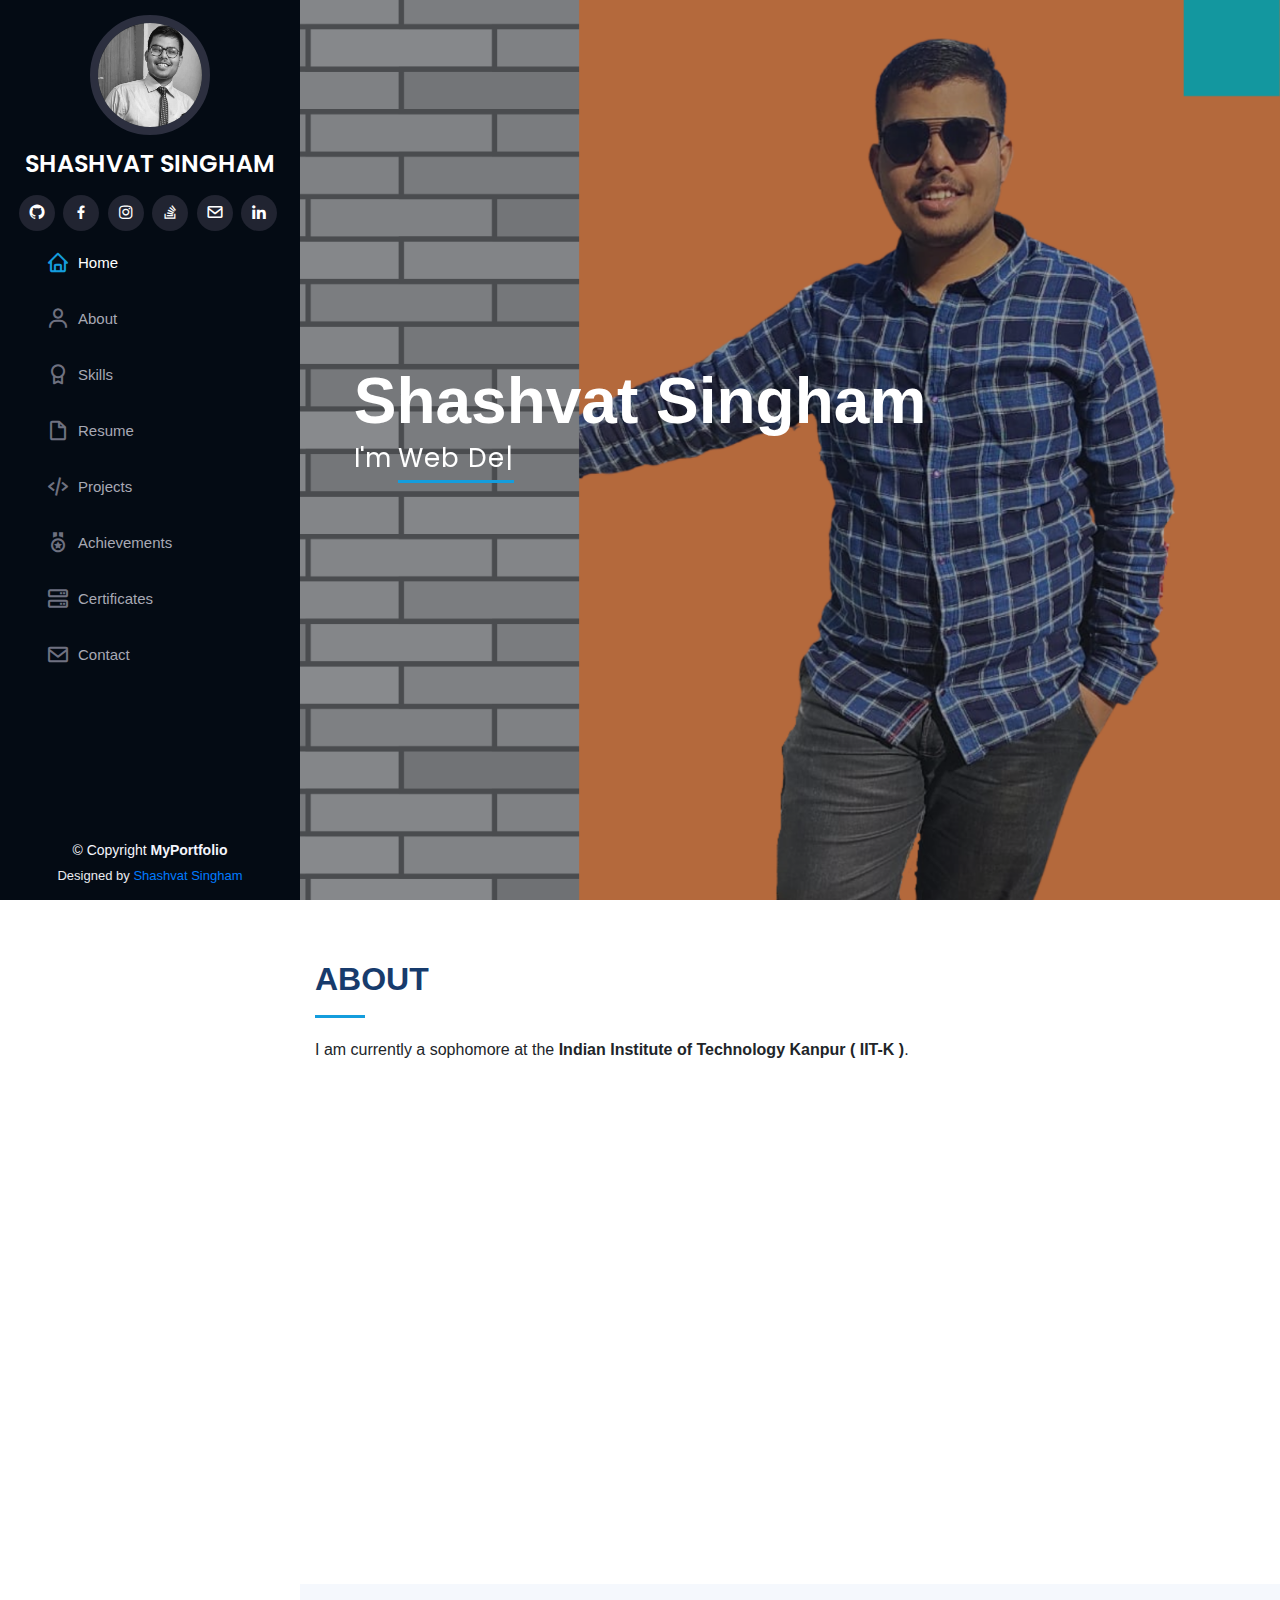
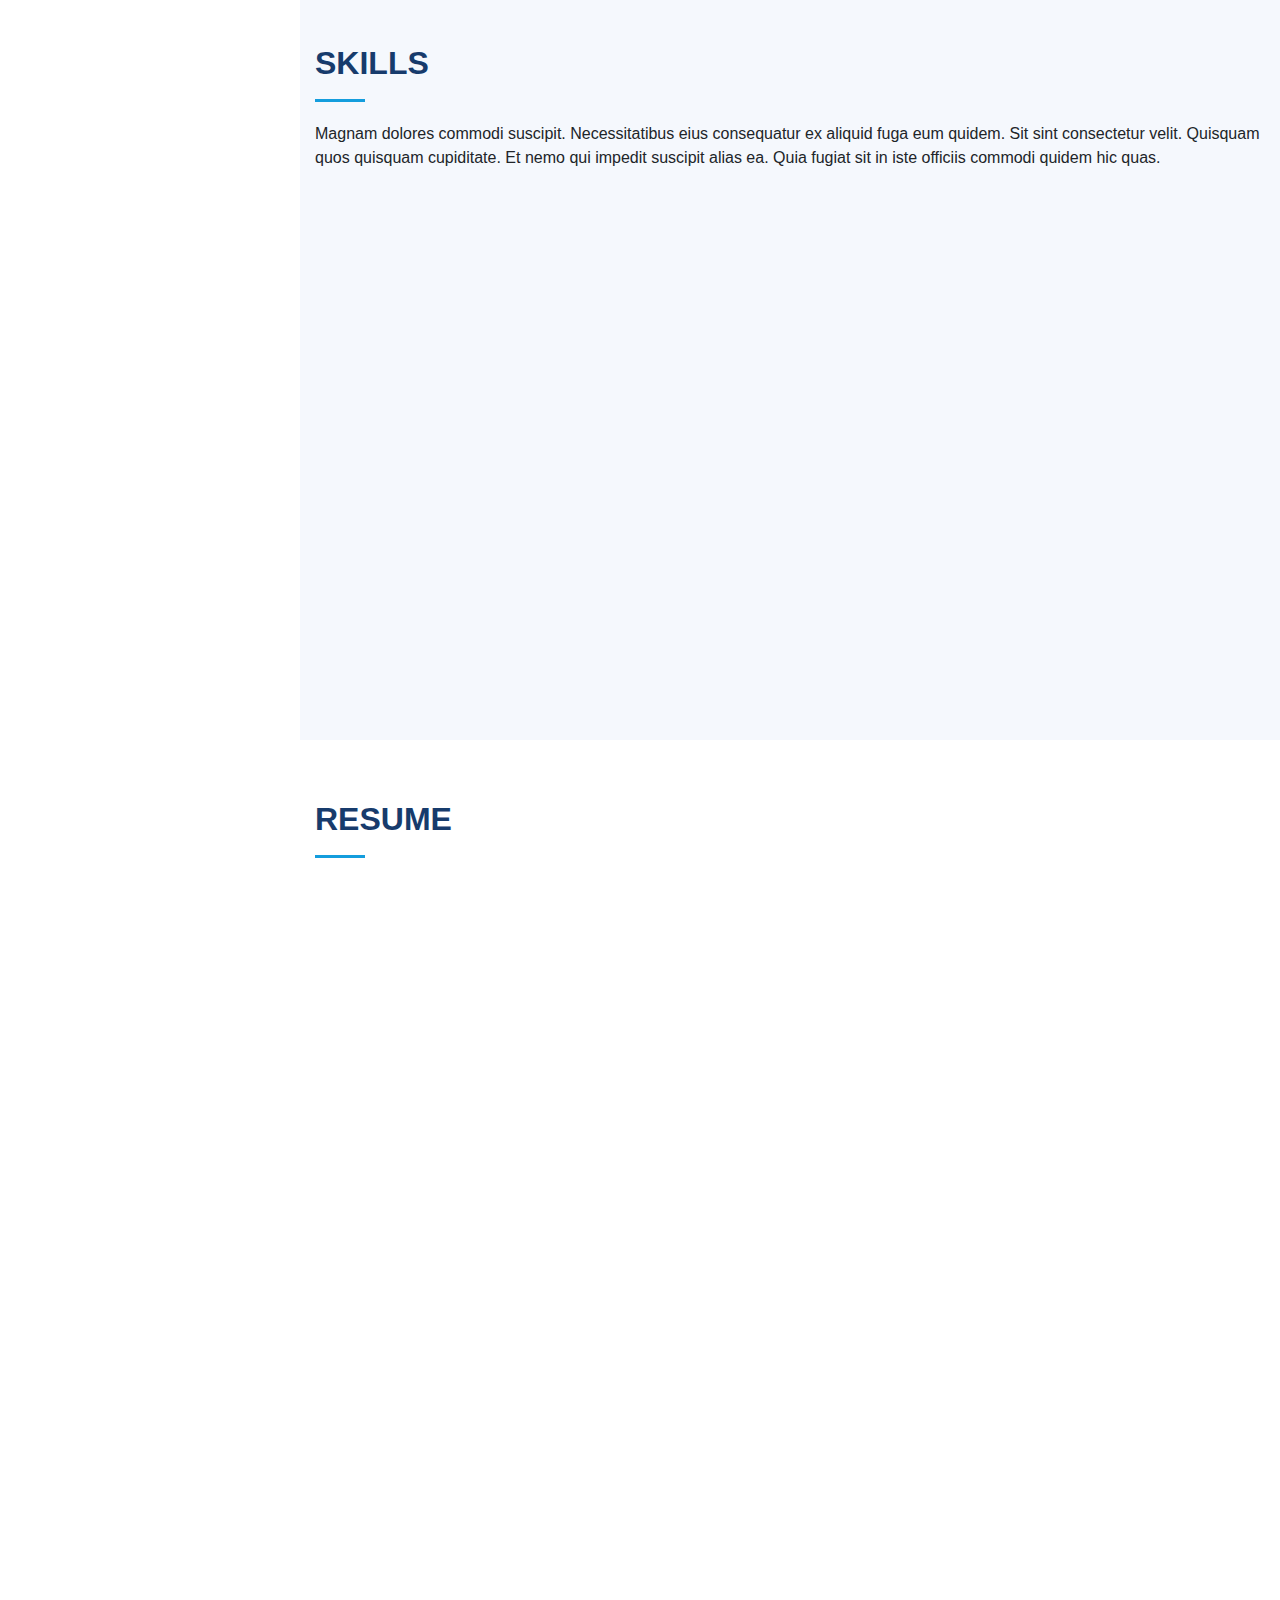
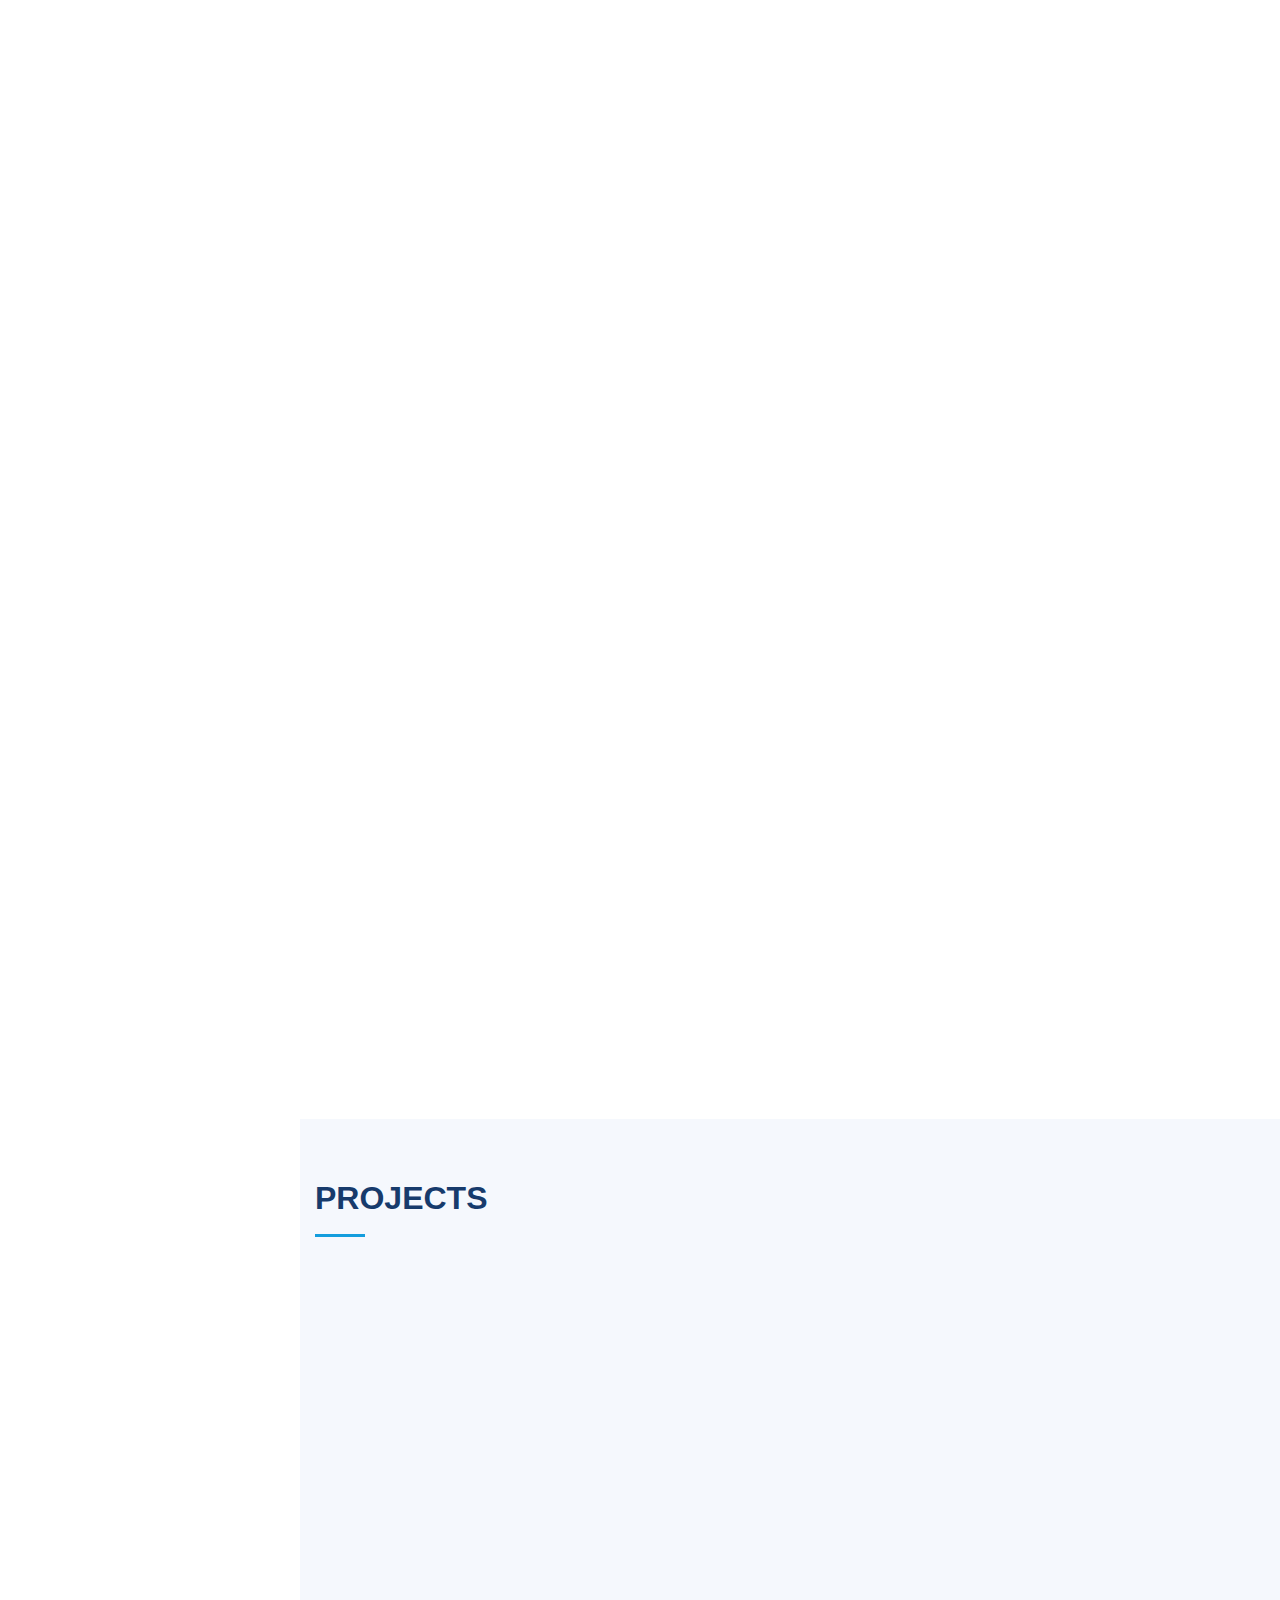
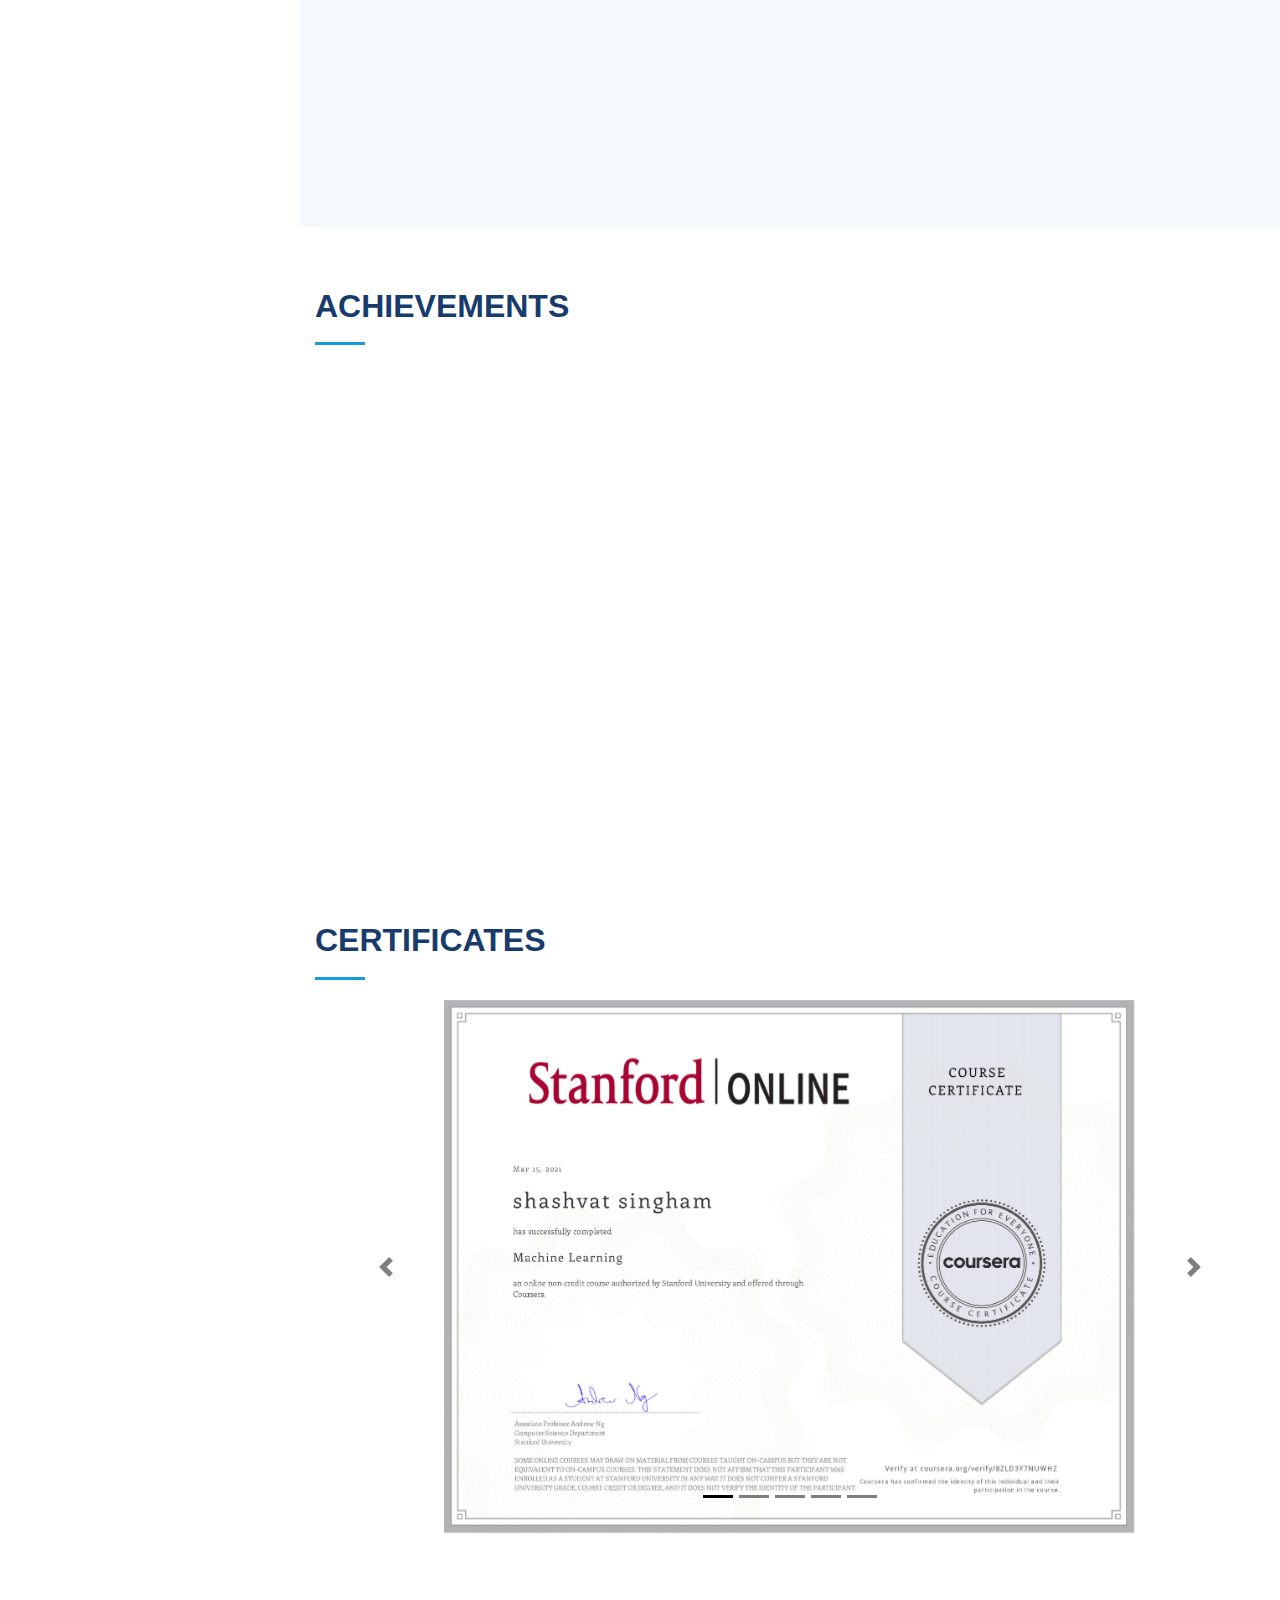
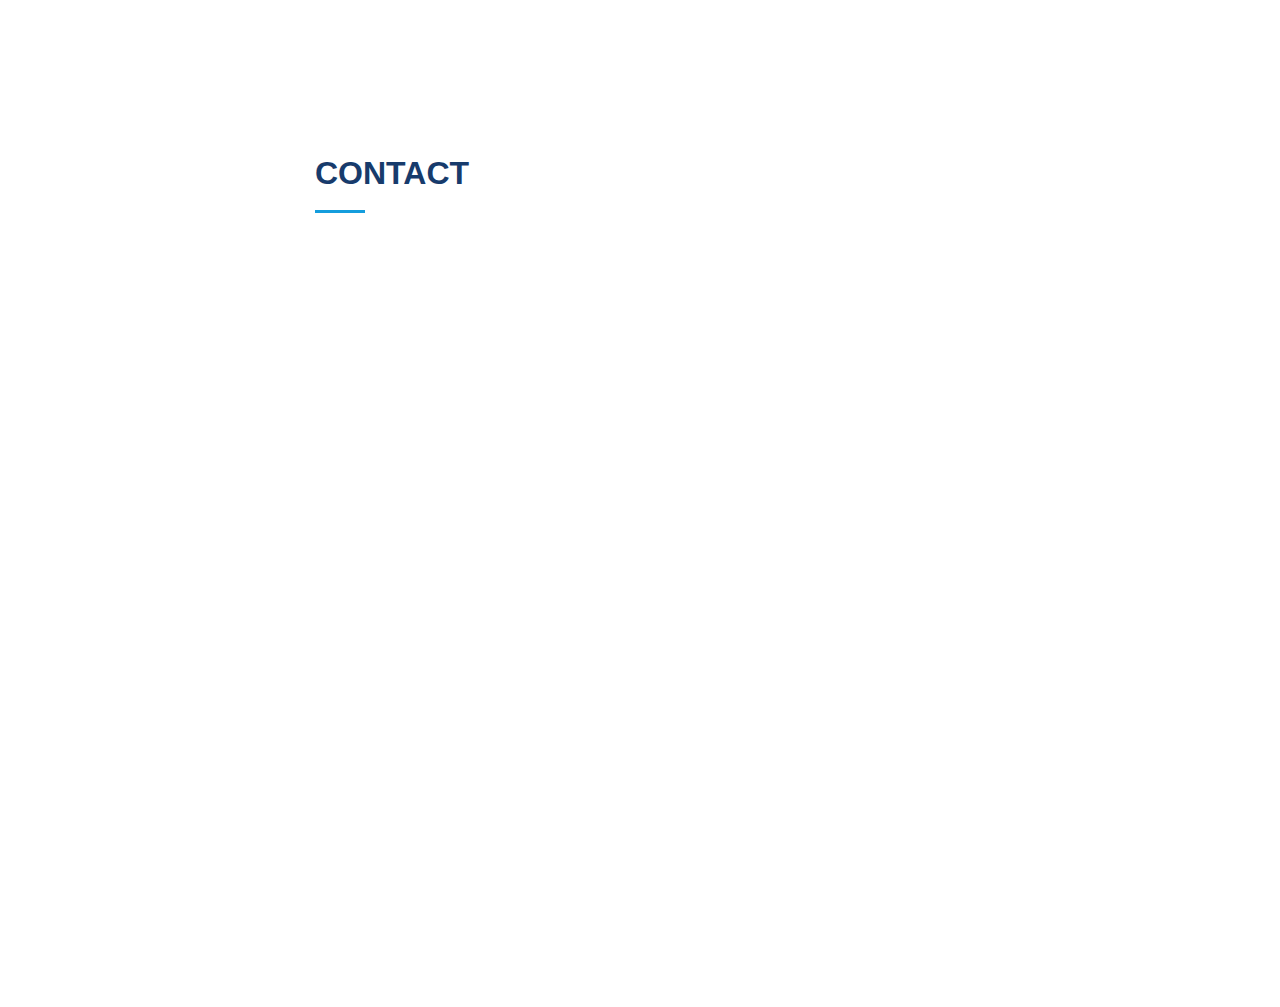
==== commit fe9cd156: "Update index.html" ====
--- a/index.html
+++ b/index.html
@@ -394,7 +394,7 @@
                   increased mobile traffic by 20%.</li>
               </ul></div>
             
-            <br>
+            <br><br><br>
             <center><a href= "cv.pdf"><button type="button" class="btn btn-outline-dark">Download CV</button></a></center>
           </div>
           <div class="col-lg-6" data-aos="fade-up" data-aos-delay="100">
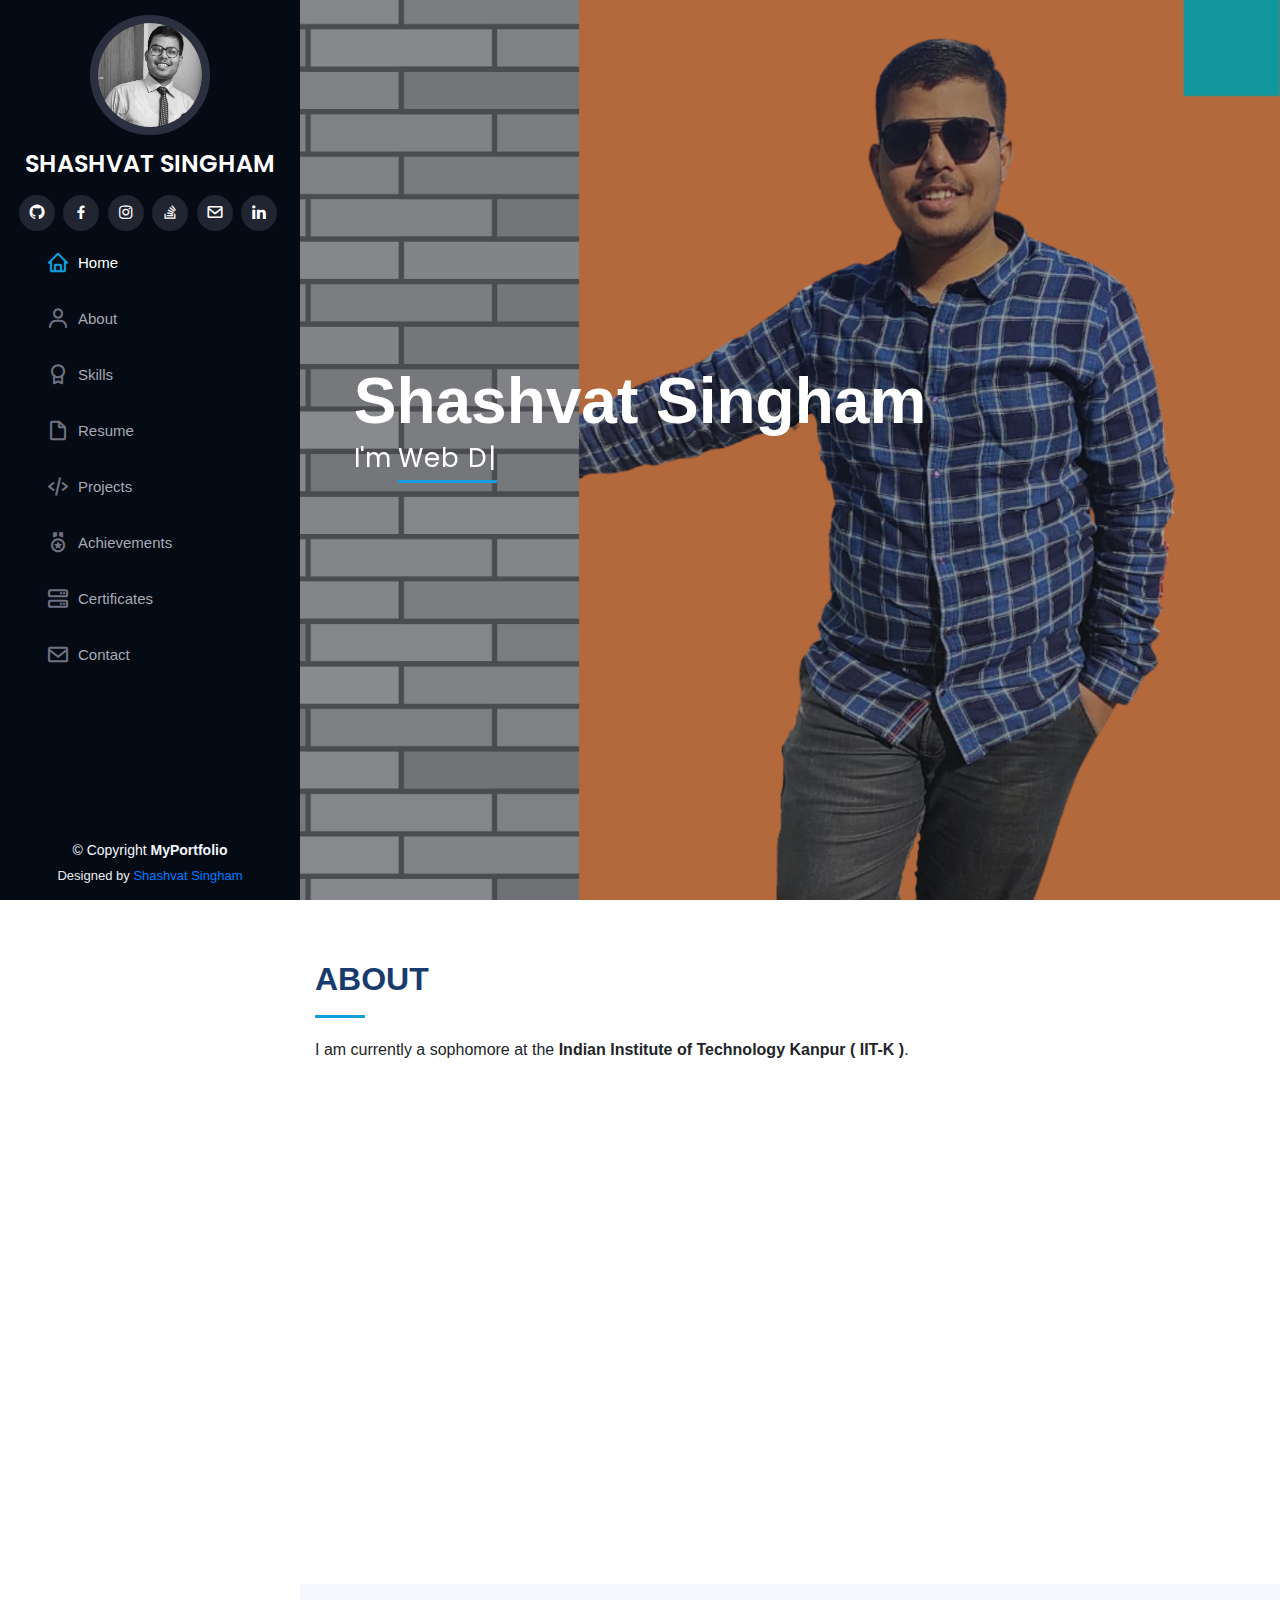
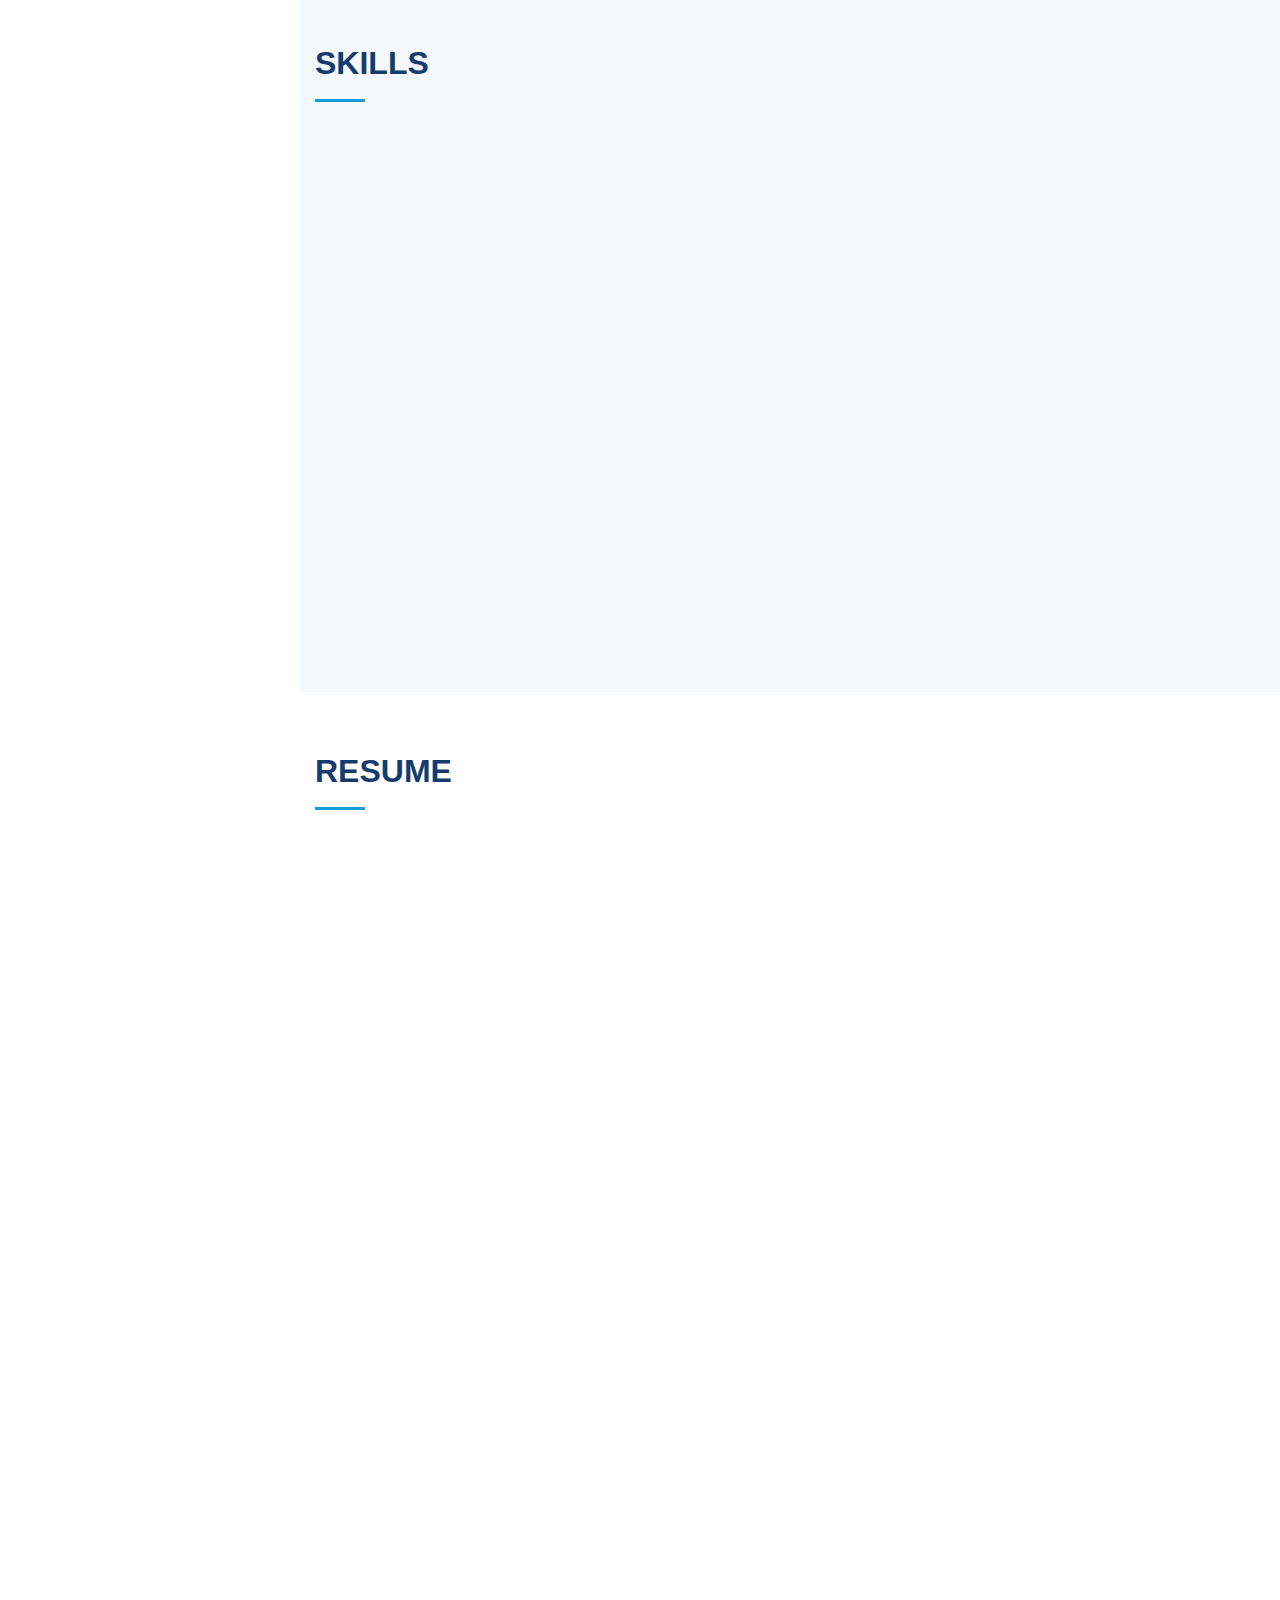
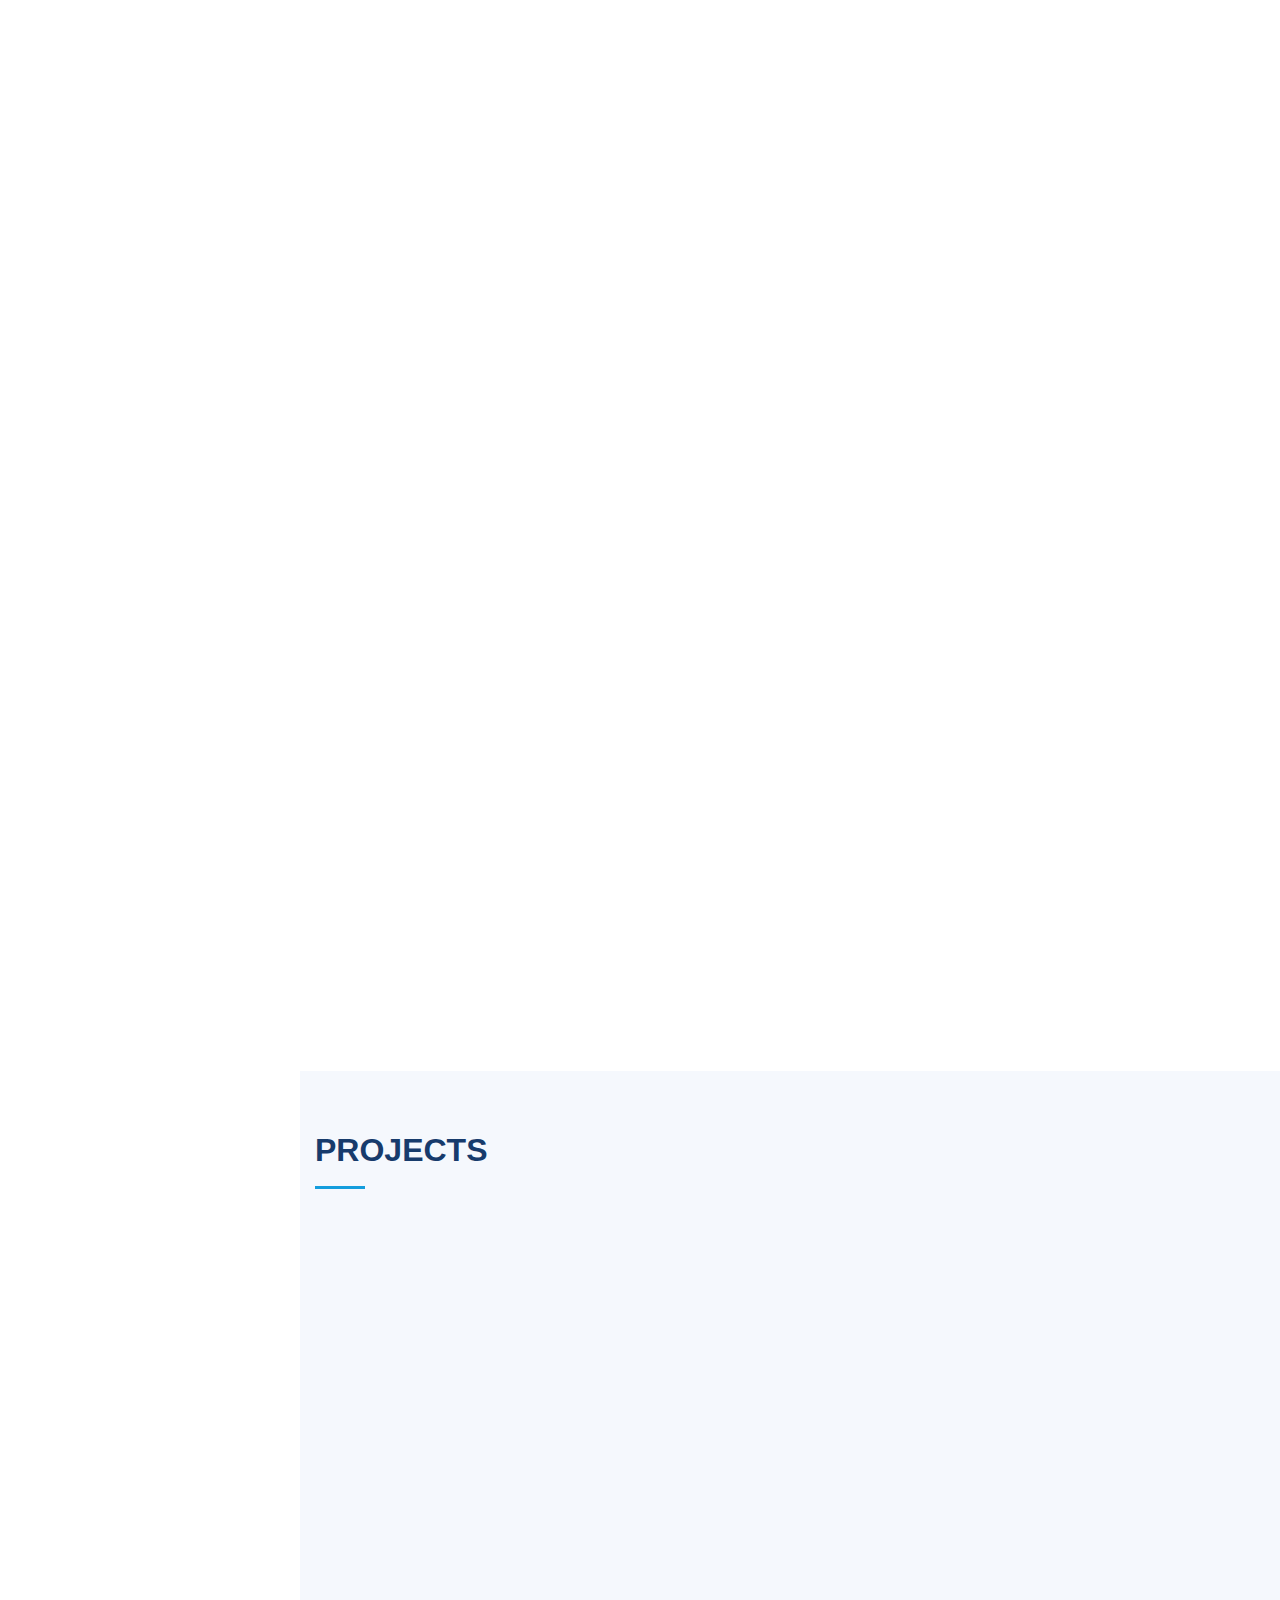
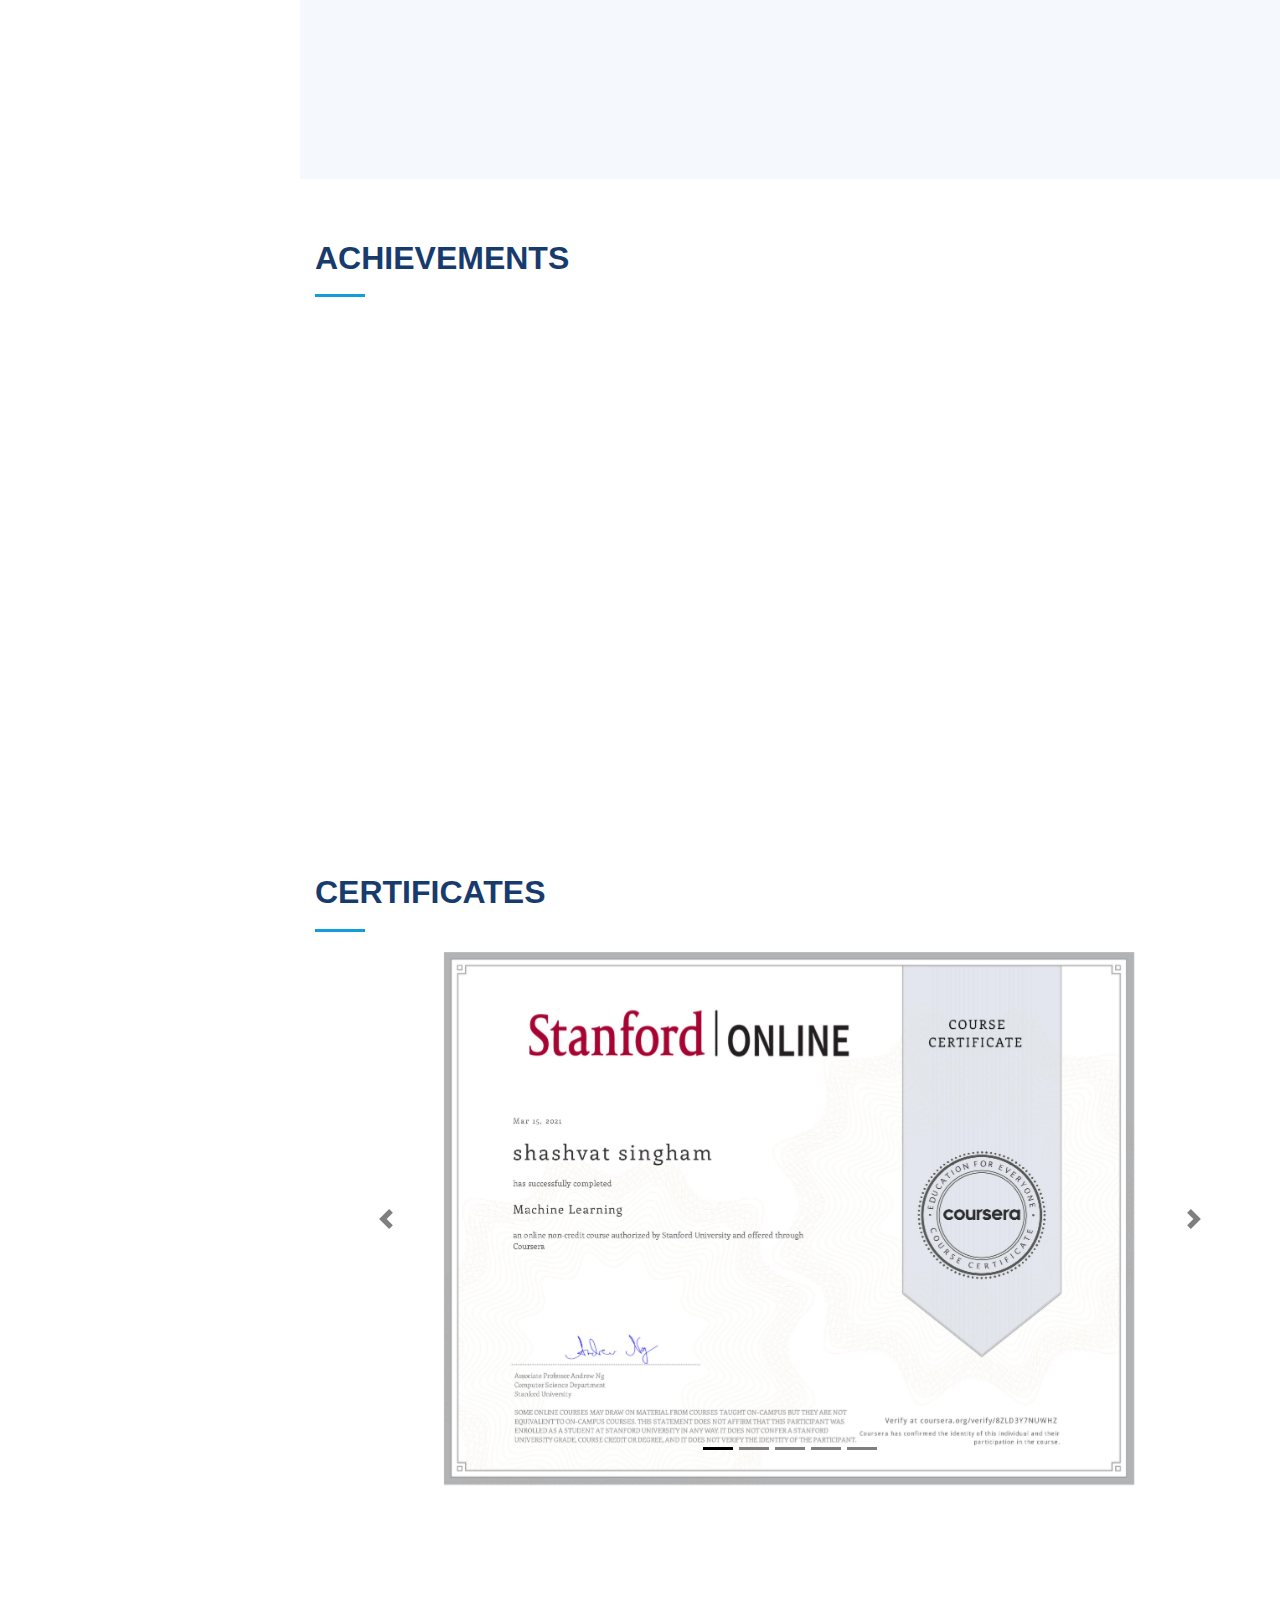
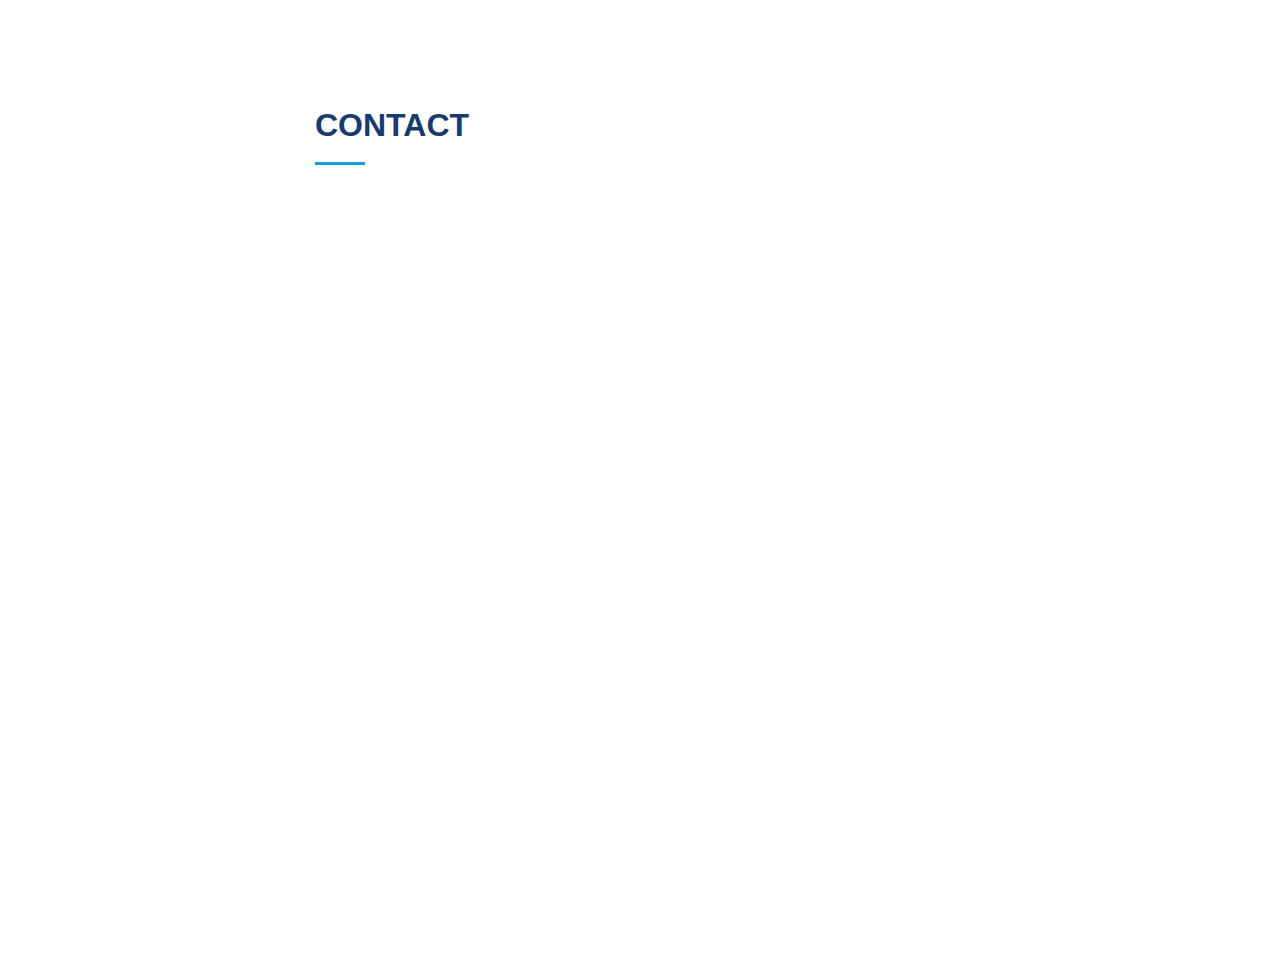
==== commit 4f60f07e: "Update index.html" ====
--- a/index.html
+++ b/index.html
@@ -200,7 +200,7 @@
 
         <div class="section-title">
           <h2>SKILLS</h2>
-          <p>Magnam dolores commodi suscipit. Necessitatibus eius consequatur ex aliquid fuga eum quidem. Sit sint consectetur velit. Quisquam quos quisquam cupiditate. Et nemo qui impedit suscipit alias ea. Quia fugiat sit in iste officiis commodi quidem hic quas.</p>
+         
         </div>
 
         <div class="row skills-content">
@@ -349,7 +349,7 @@
               <h4>B.S. in Physics</h4>
               <h5>2020 - 2024</h5>
               <p><em><b>Indian Institute of Technology, Kanpur ( IIT-K )</b></em></p>
-<!--               <p>C.P.I : 6.4</p> -->
+<!--               <p>C.P.I : </p> -->
             </div>
             <div class="resume-item">
               <h4>CBSE CLASS XII</h4>
@@ -369,20 +369,7 @@
               <h4>God's Fire Fellowship Trust, Kanpur</h4>
               <h5>2021 - 2022</h5>
               <p><em><b>Front-End Developer Intern</b></em></p>
-              <ul>
-                <li>  Made a Business Requirements Document (BRD) by
-                  developing, benchmarks based on research .</li>
-                <li>Made a Product Requirement Document (PRD) by
-                  developing detailed wireframe, prototype, lay down product
-                  specifications.- AI /ML, Kaggle data to build the product.</li>
-                <li>Increased productivity by 10% by extracting information
-                  using ML algorithms by monetizing the data</li>
-              </ul></div>
-            <div class="resume-item">
-              <h4>Urvija AI, Banglore</h4>
-              <h5>2021 - 2022</h5>
-              <p><em><b>Data Monetization Intern</b></em></p>
-              <ul>
+               <ul>
                 <li>  Standardized all output with a new, responsive,
                   mobile-first approach and strategy.</li>
                 <li>Collaborated with product team members to implement
@@ -393,9 +380,23 @@
                 <li>Implemented new responsive, mobile-first approach which
                   increased mobile traffic by 20%.</li>
               </ul></div>
+              
+            <div class="resume-item">
+              <h4>Urvija AI, Banglore</h4>
+              <h5>2021 - 2022</h5>
+              <p><em><b>Data Monetization Intern</b></em></p>
+             <ul>
+                <li>  Made a Business Requirements Document (BRD) by
+                  developing, benchmarks based on research .</li>
+                <li>Made a Product Requirement Document (PRD) by
+                  developing detailed wireframe, prototype, lay down product
+                  specifications.- AI /ML, Kaggle data to build the product.</li>
+                <li>Increased productivity by 10% by extracting information
+                  using ML algorithms by monetizing the data</li>
+              </ul></div>
             
             <br><br><br>
-            <center><a href= "cv.pdf"><button type="button" class="btn btn-outline-dark">Download CV</button></a></center>
+            <center><a href= ""><button type="button" class="btn btn-outline-dark">Download CV</button></a></center>
           </div>
           <div class="col-lg-6" data-aos="fade-up" data-aos-delay="100">
             <h3 class="resume-title">Projects</h3>
@@ -481,7 +482,7 @@
               </ul>
             </div>
             <br><br>
-          <center><a href= "resume.pdf"><button type="button" class="btn btn-outline-dark">Download Resume</button></a></center>
+          <center><a href= ""><button type="button" class="btn btn-outline-dark">Download Resume</button></a></center>
            
           </div>
         </div>
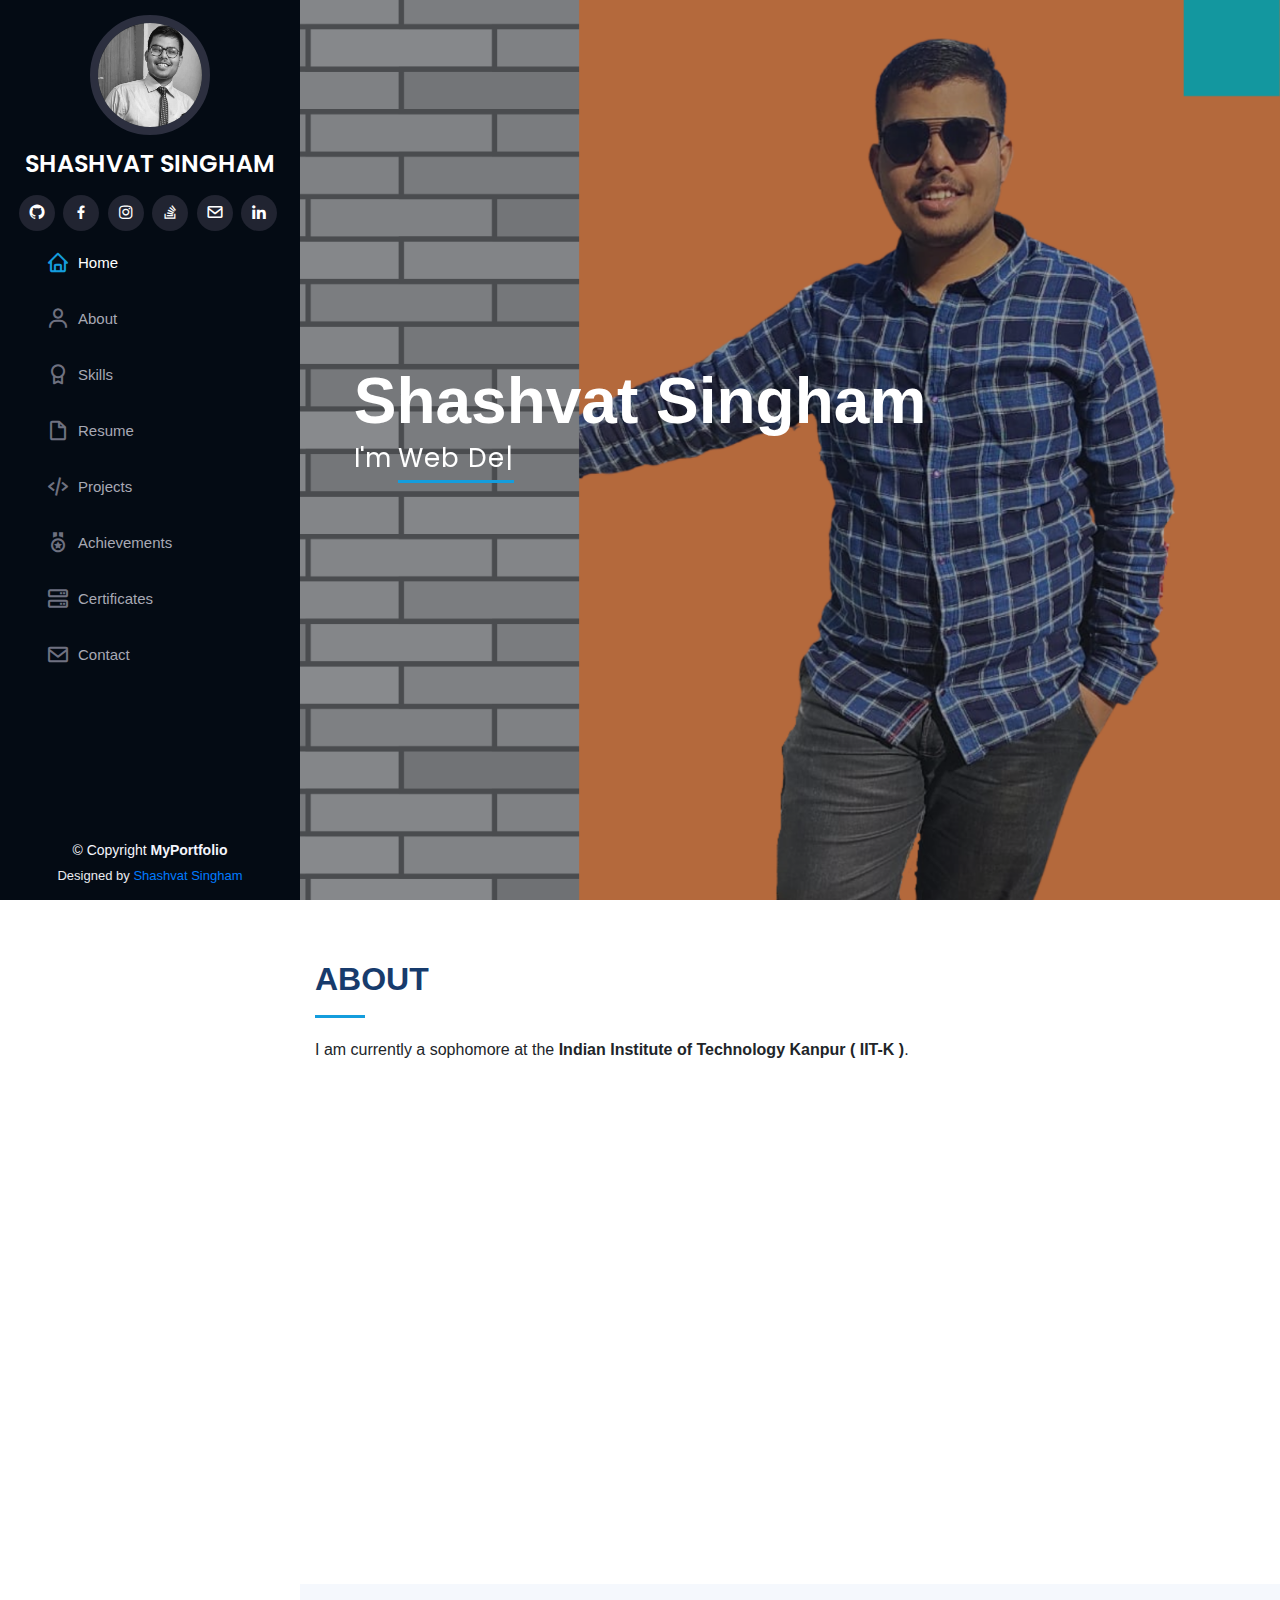
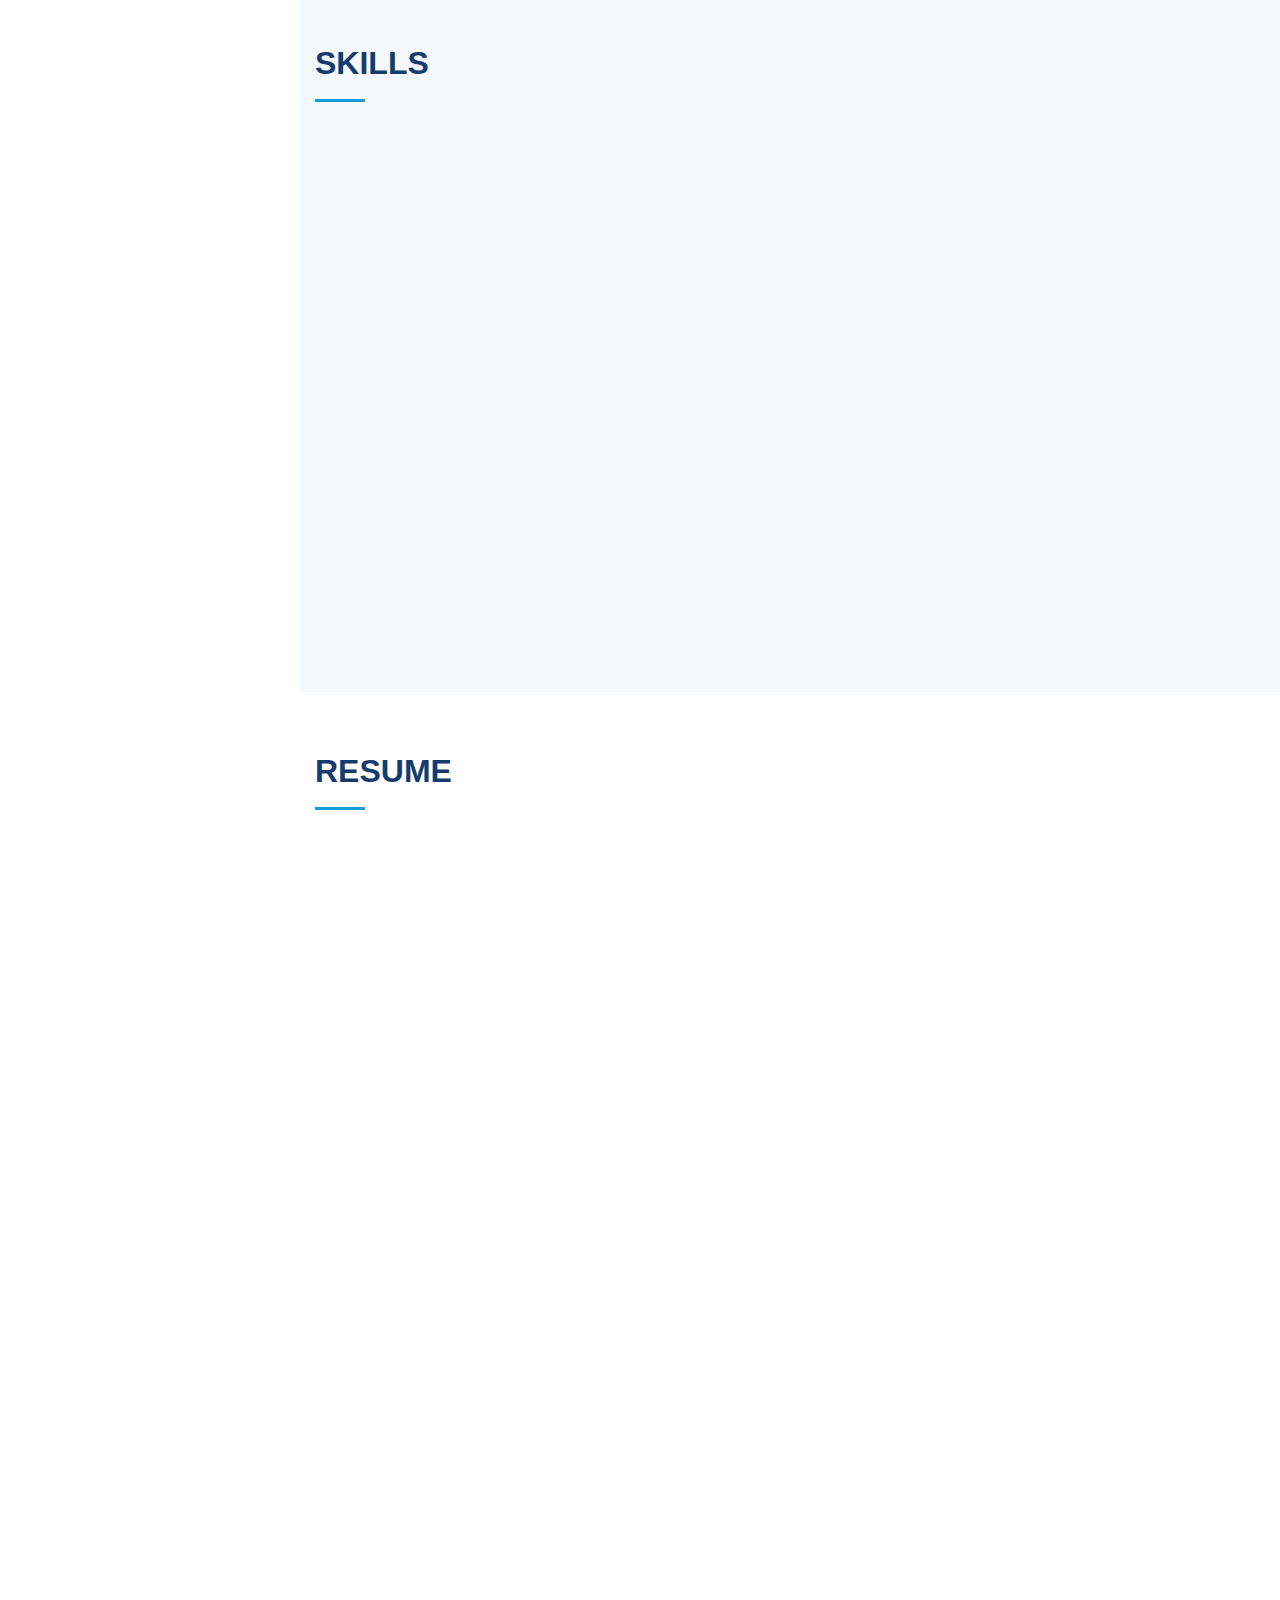
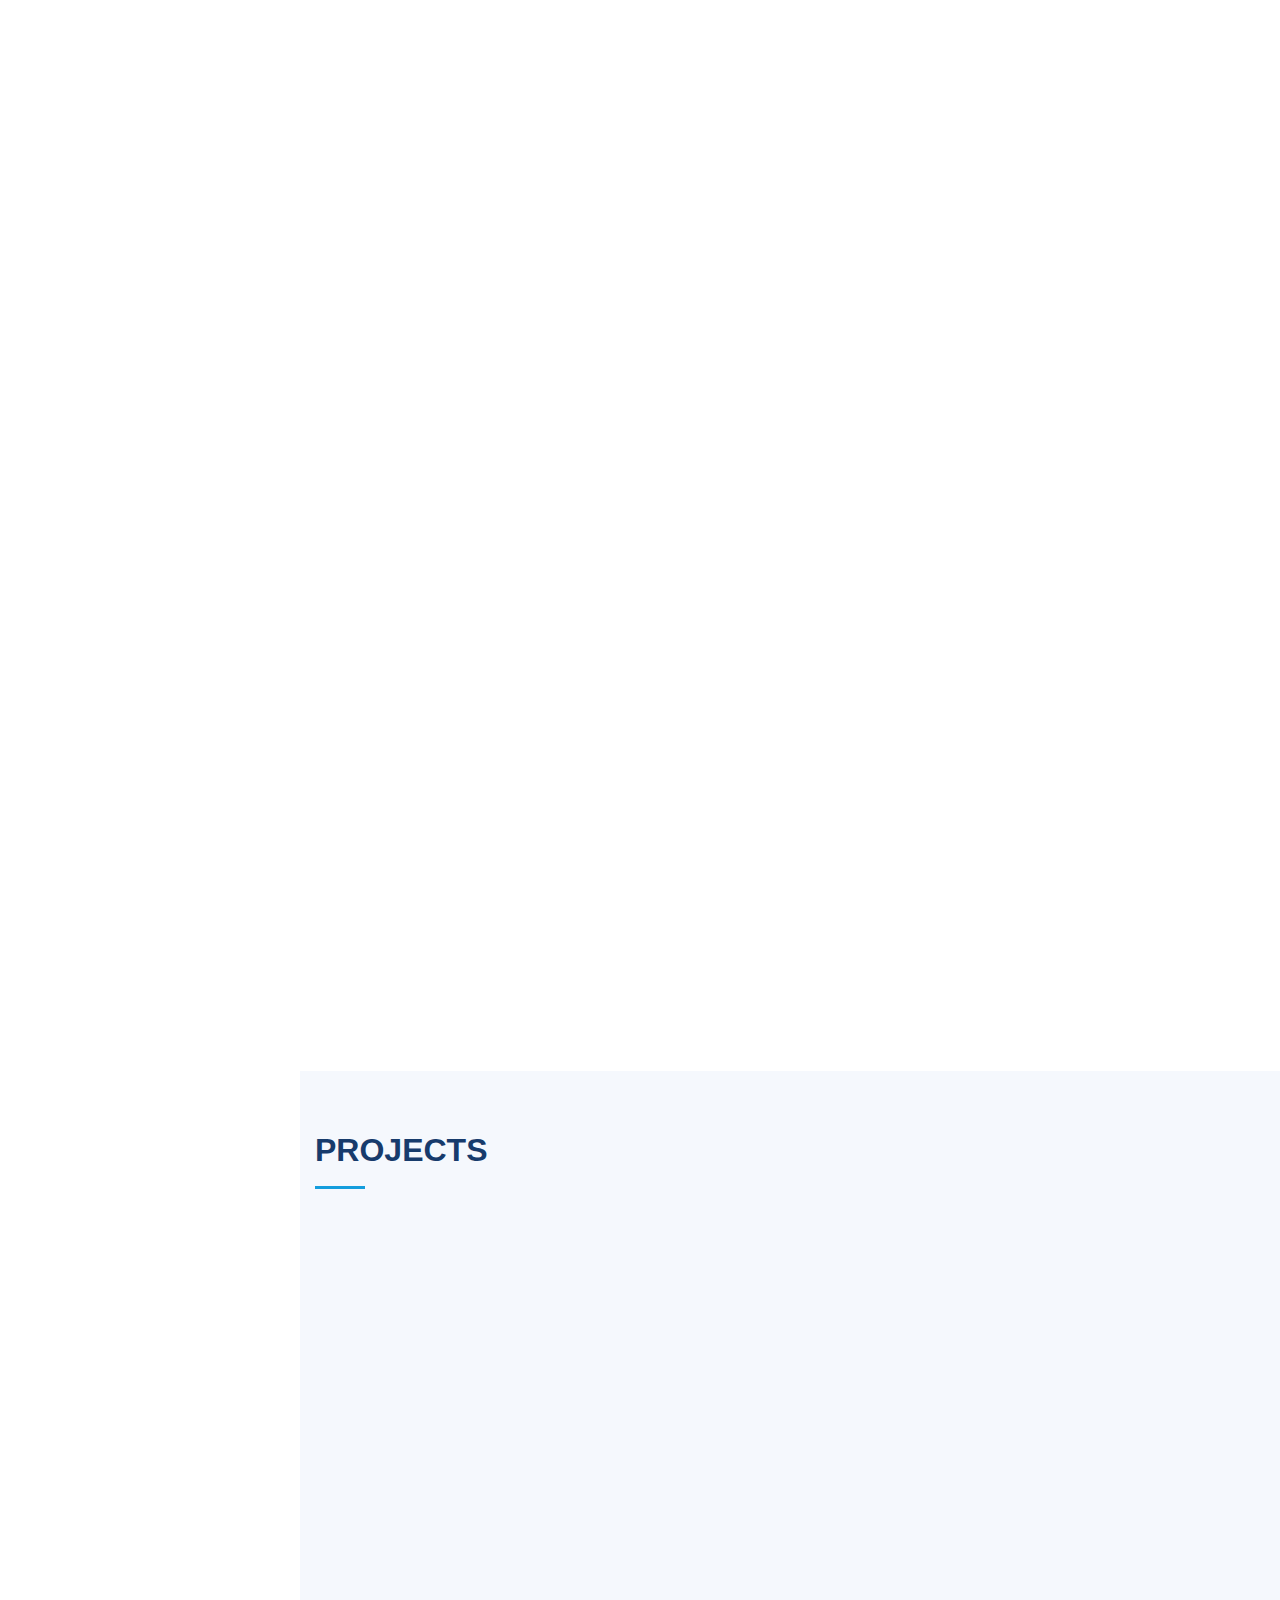
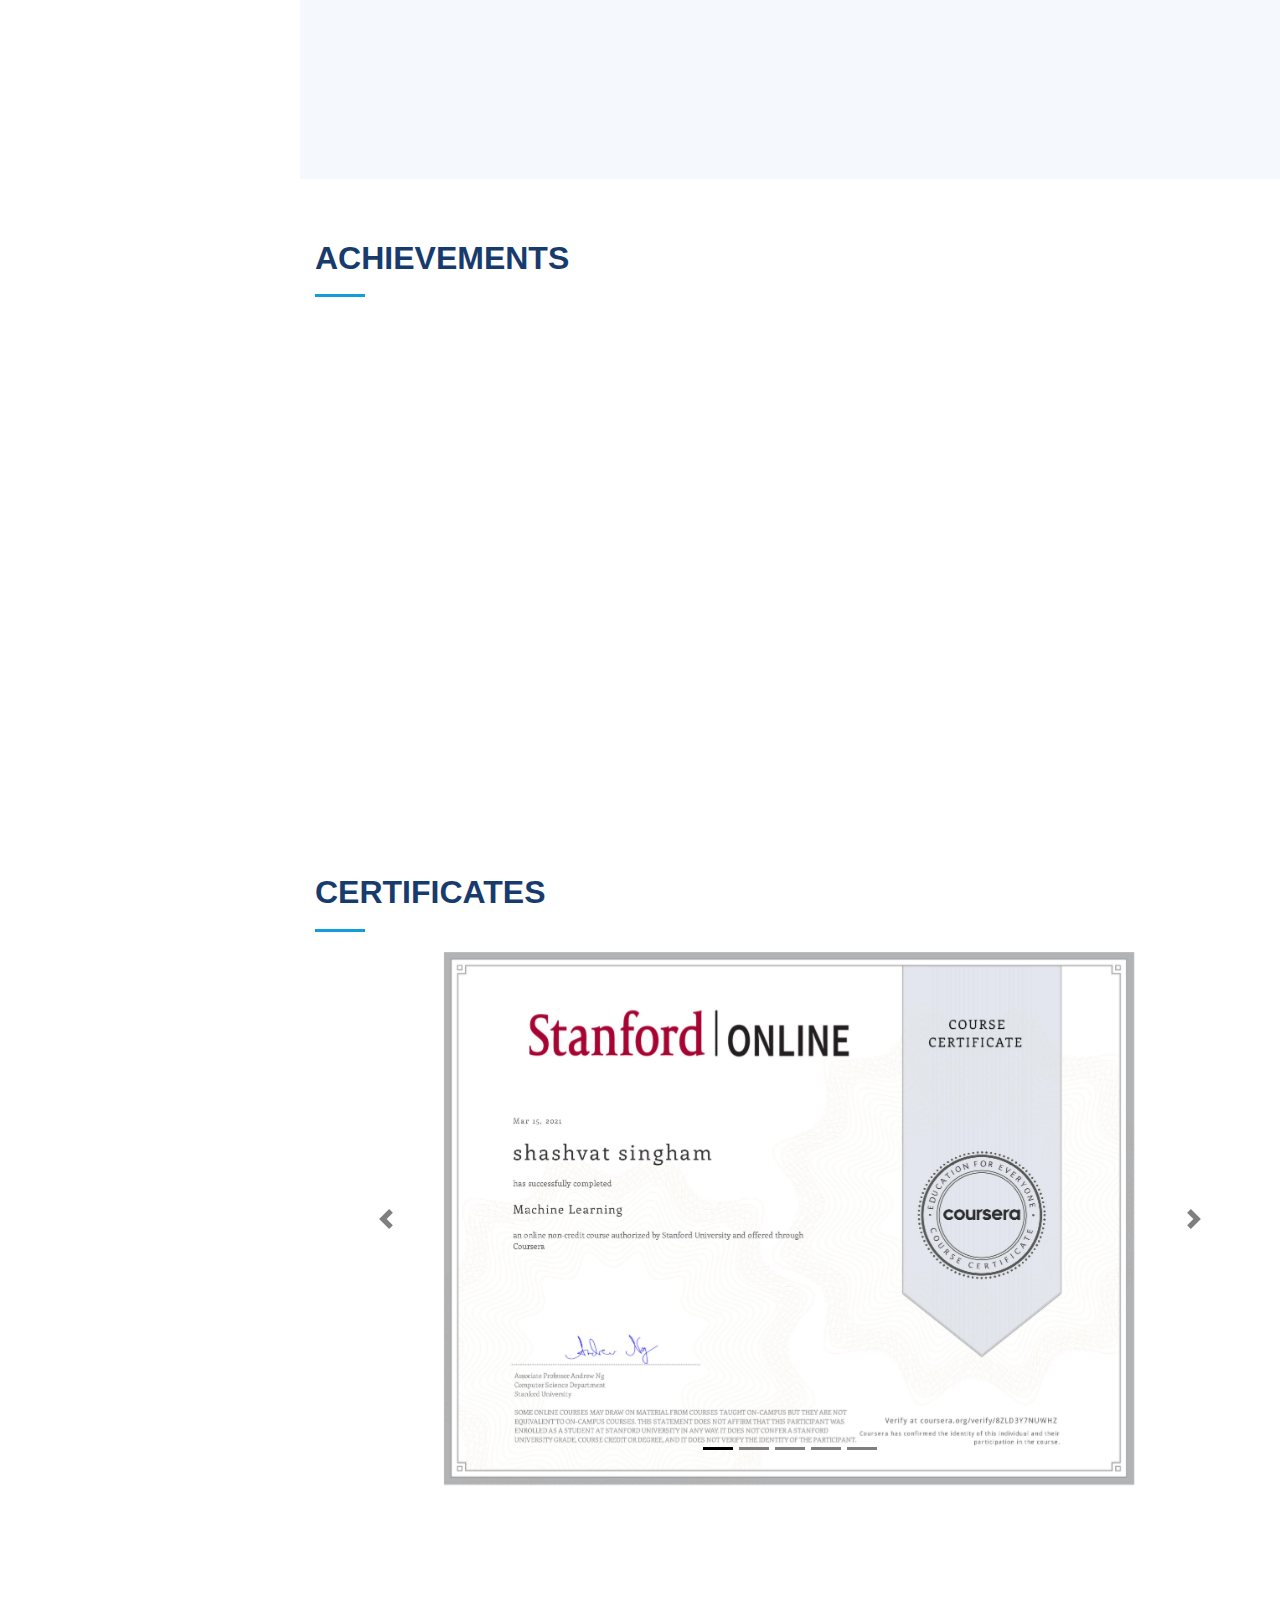
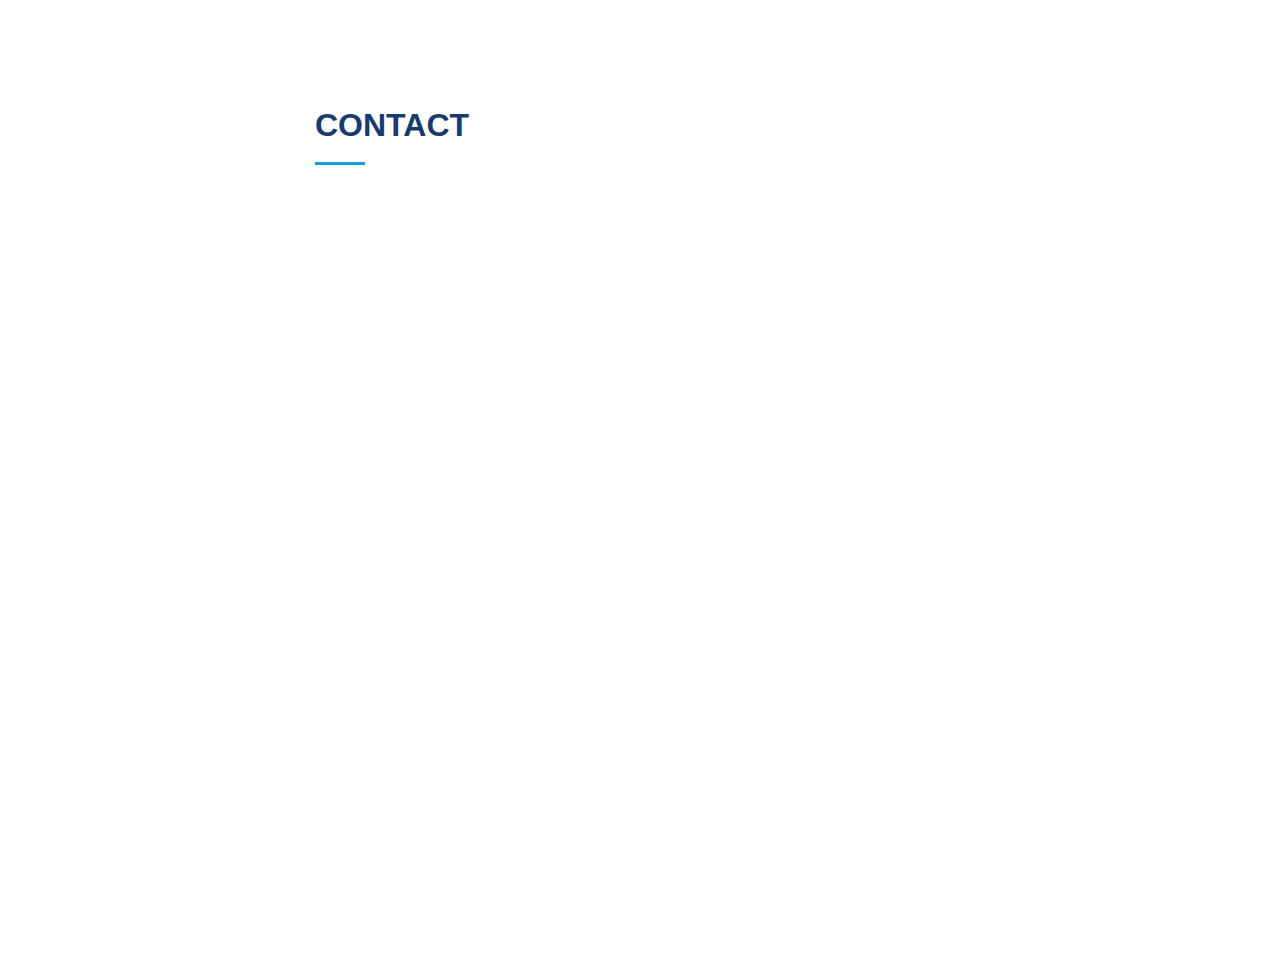
==== commit 6923a4c3: "Update index.html" ====
--- a/index.html
+++ b/index.html
@@ -652,10 +652,10 @@
             <h4 class="title"><a href="">POSITION OF RESPONSIBILITY</a></h4>
             <br>
             <ul>
-              <li> <span>  <b>Campus Ambassador, Tryst , IIT Delhi</b>
-              </span></li>
+              
                <li> <span>  <b>Senior Executive, Show Management, Techkriti , IIT Kanpur</b></span></li>
               <li> <span>  <b>Secretary, ROBO Games, Techkriti , IIT Kanpur</b></span></li>
+              <li> <span>  <b>Campus Ambassador, Tryst , IIT Delhi</b></span></li>
               <li> <span> <b> Volunteered with Assistant Placement Coordinator , Student Placement Office (SPO), IIT Kanpur </b></span></li>
               <li> <span><b> Volunteered at Entrepreneurship Cell, E ‑ Cell , IIT Kanpur</b></span></li>
               
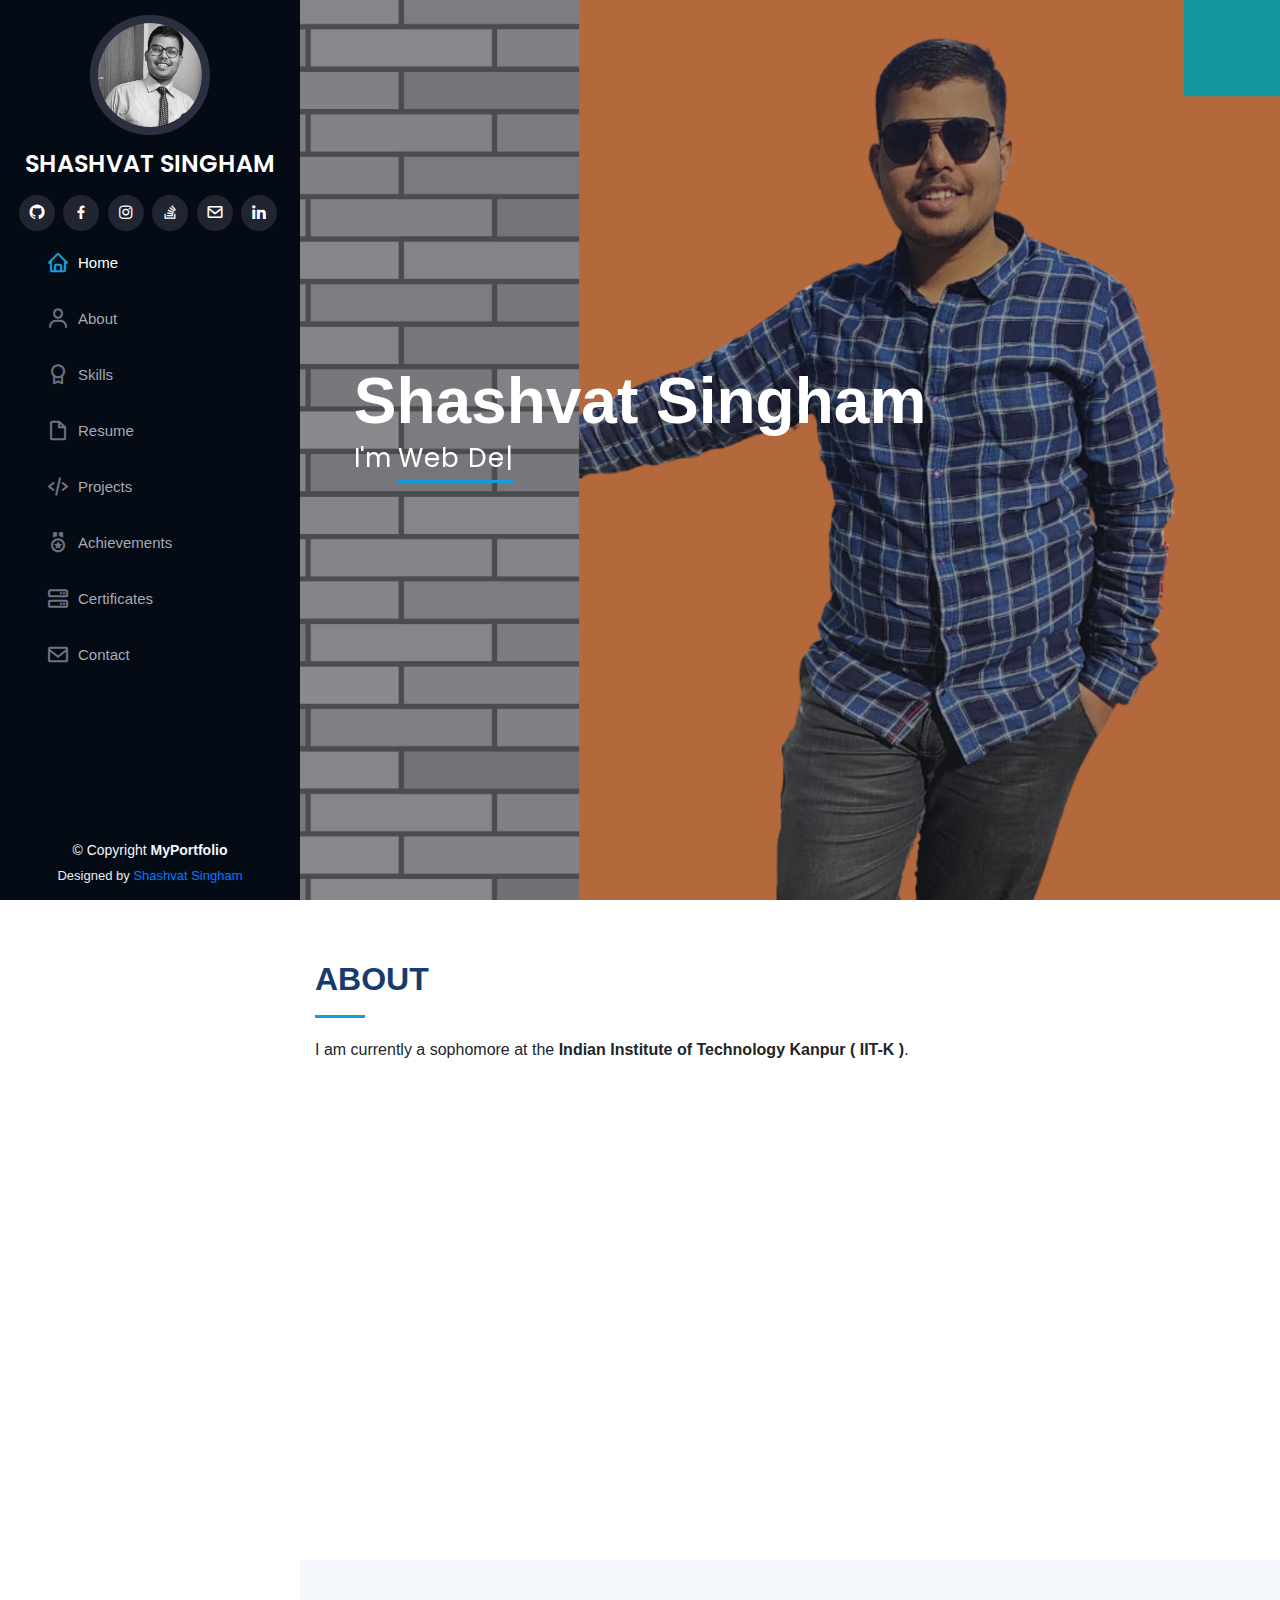
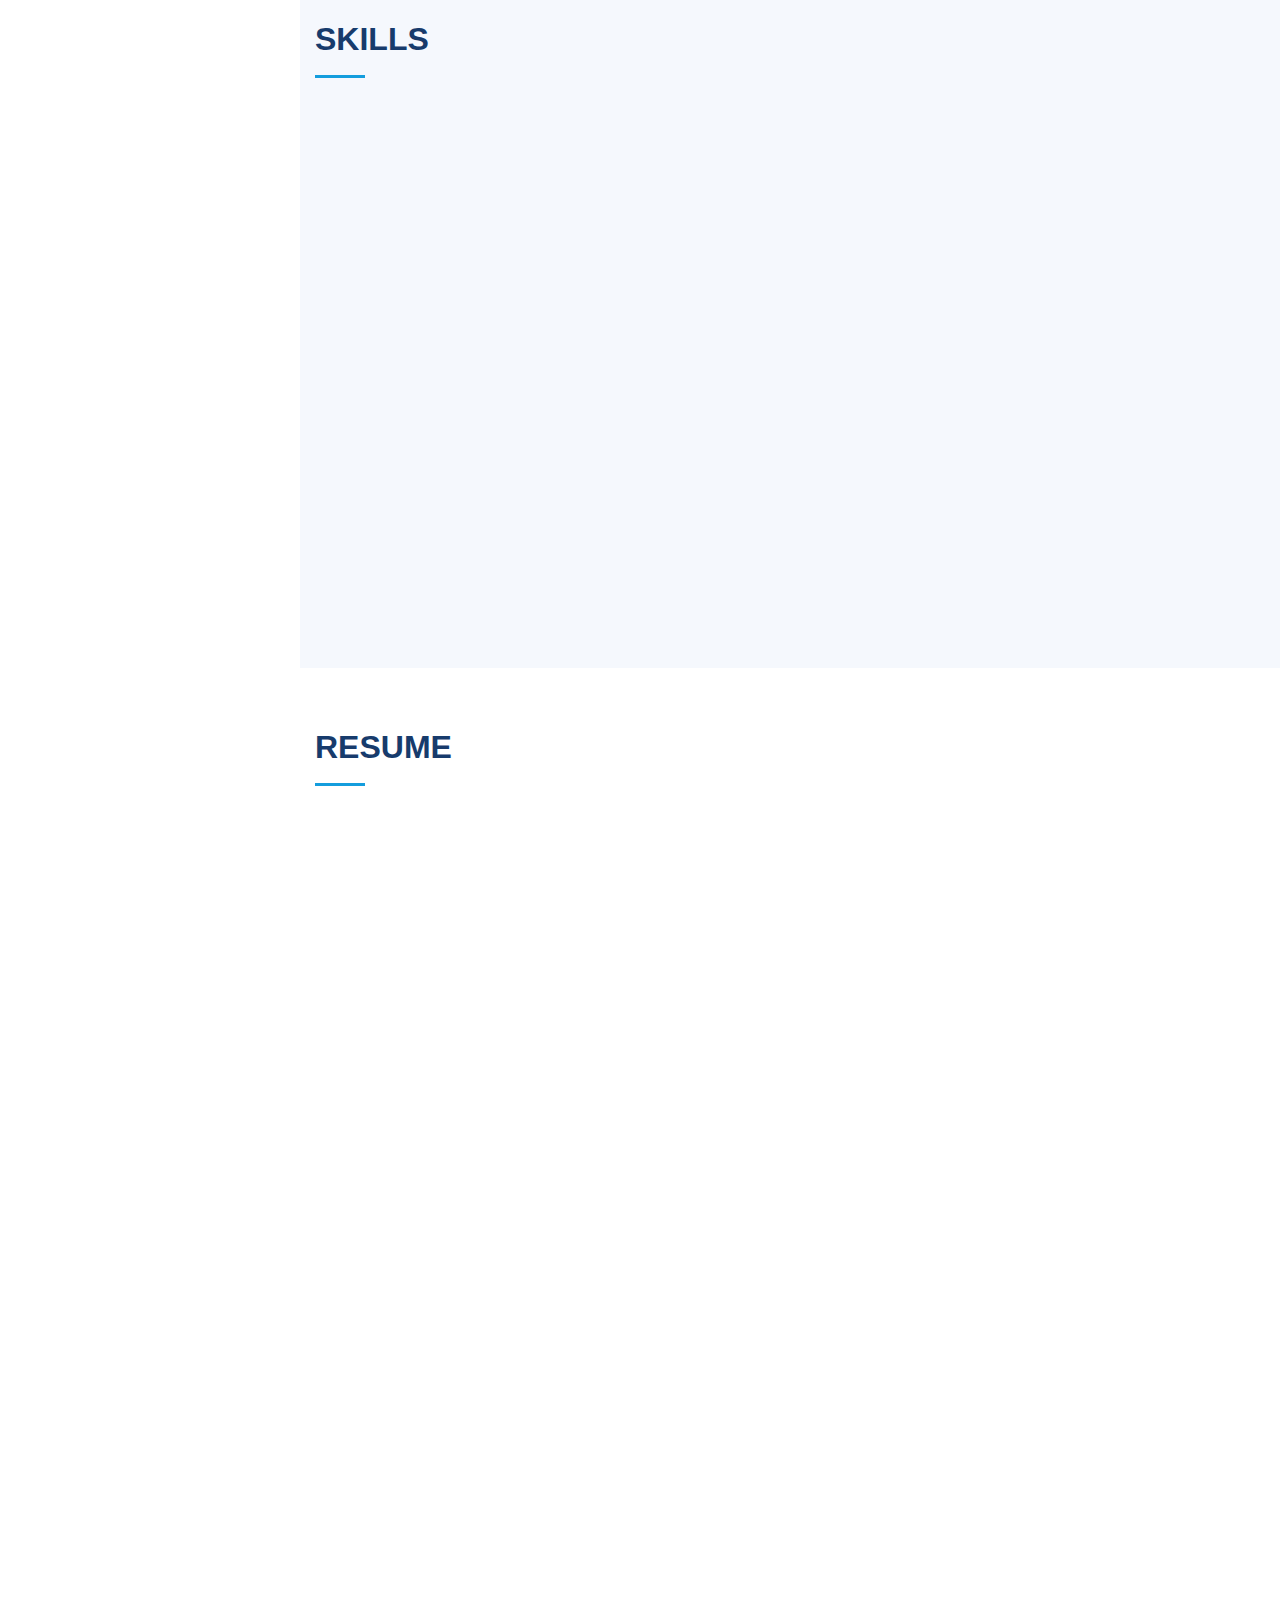
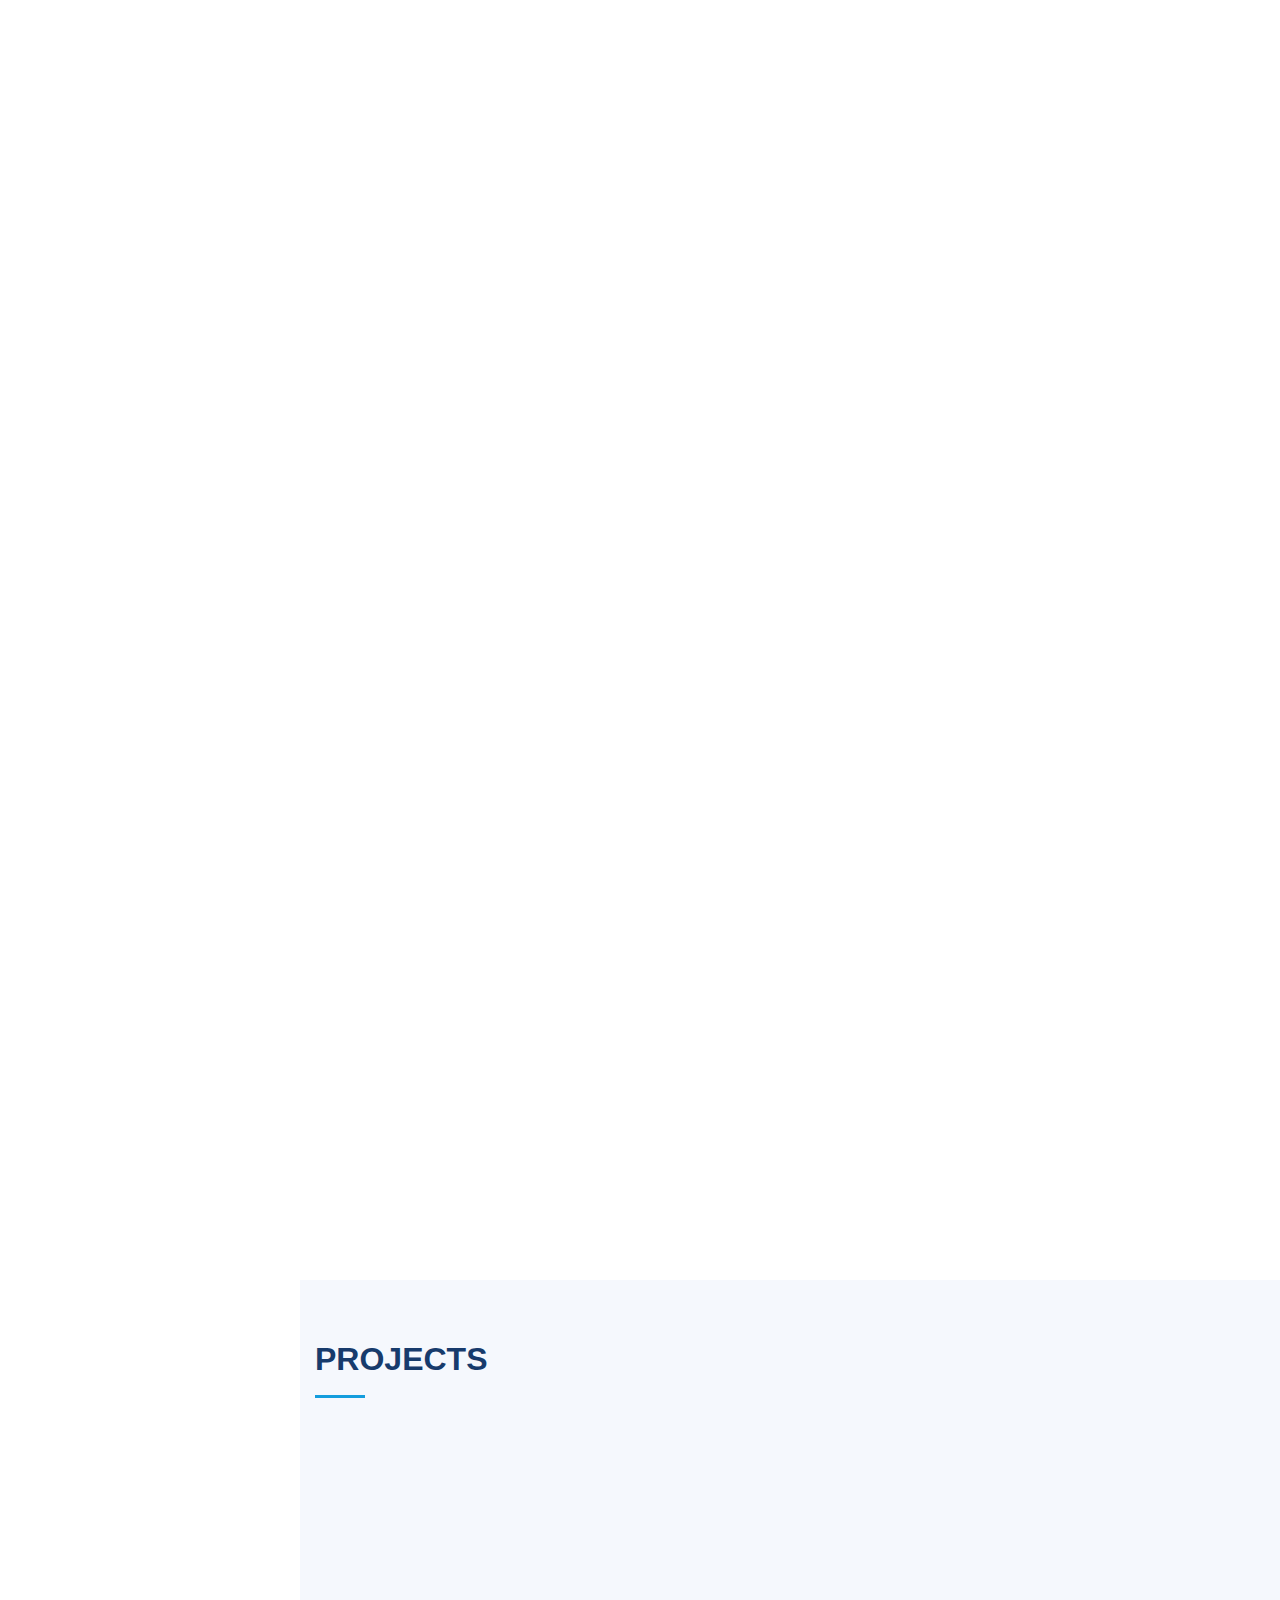
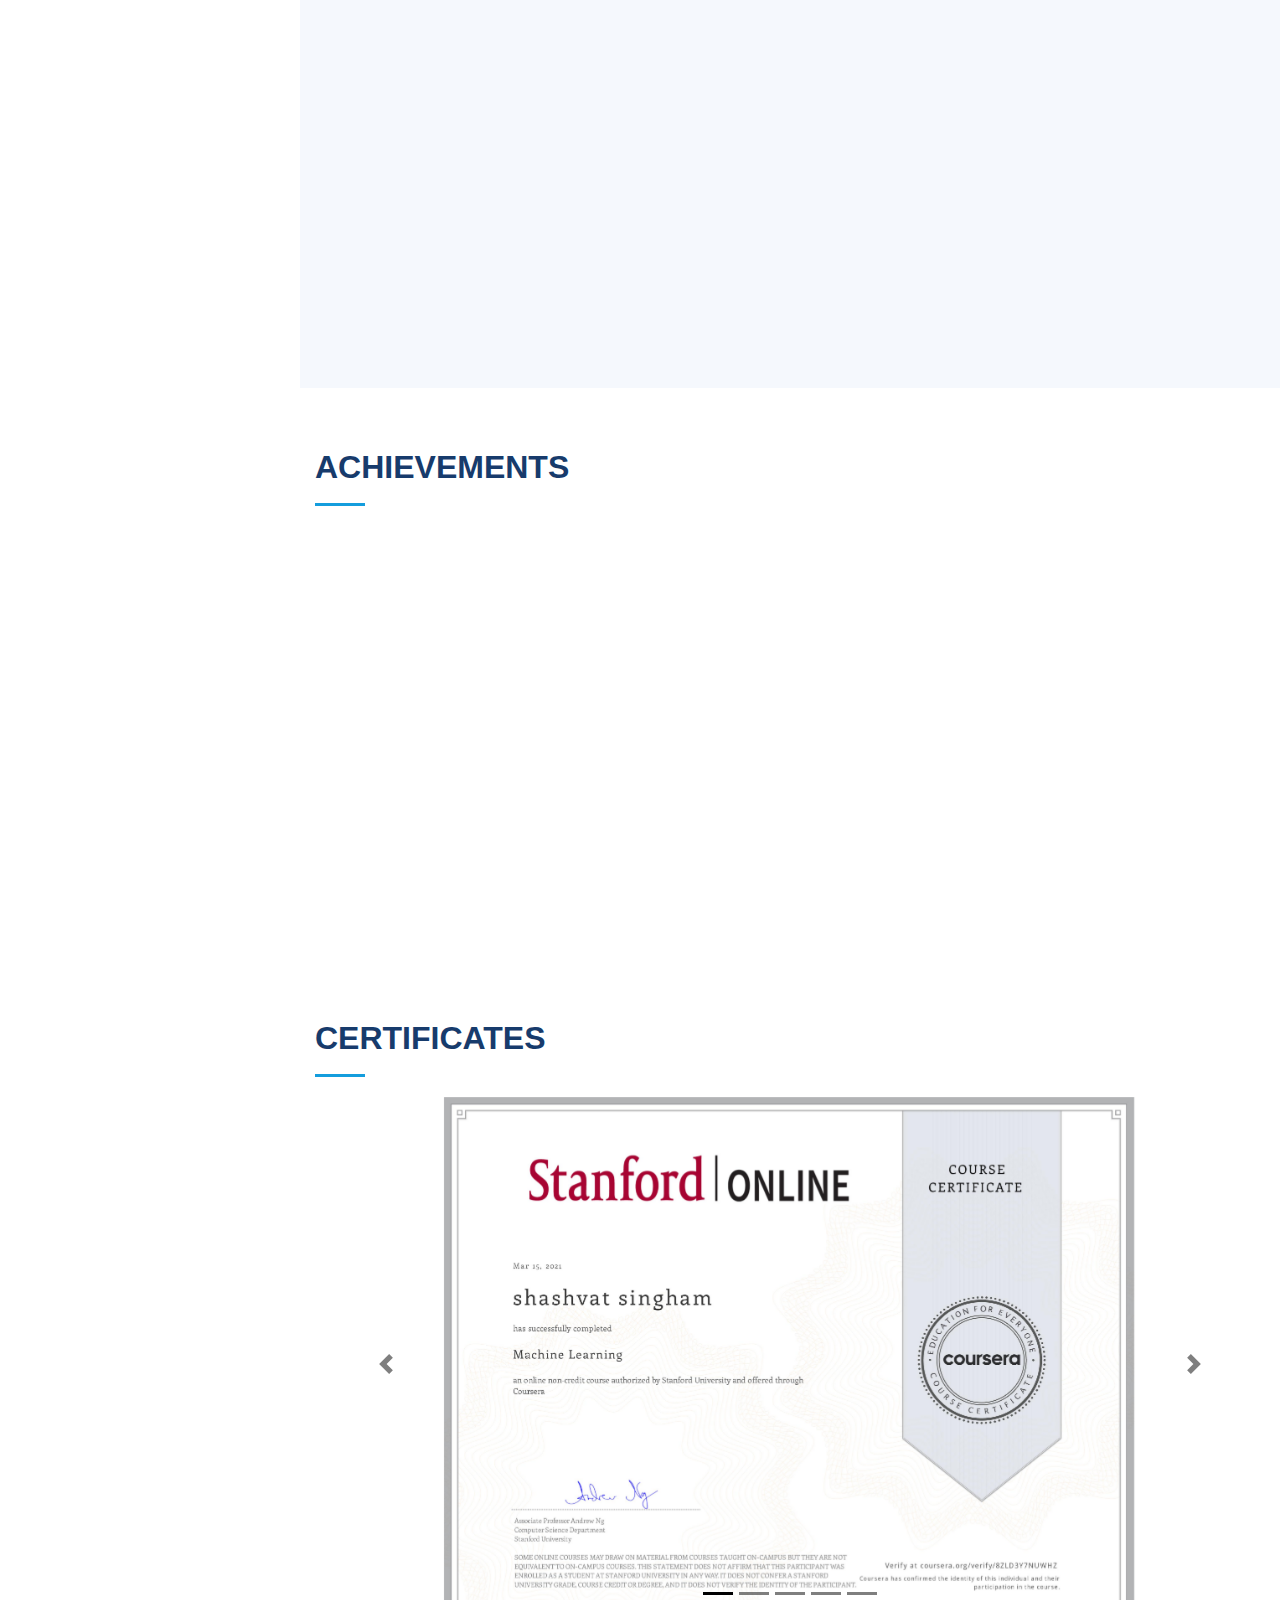
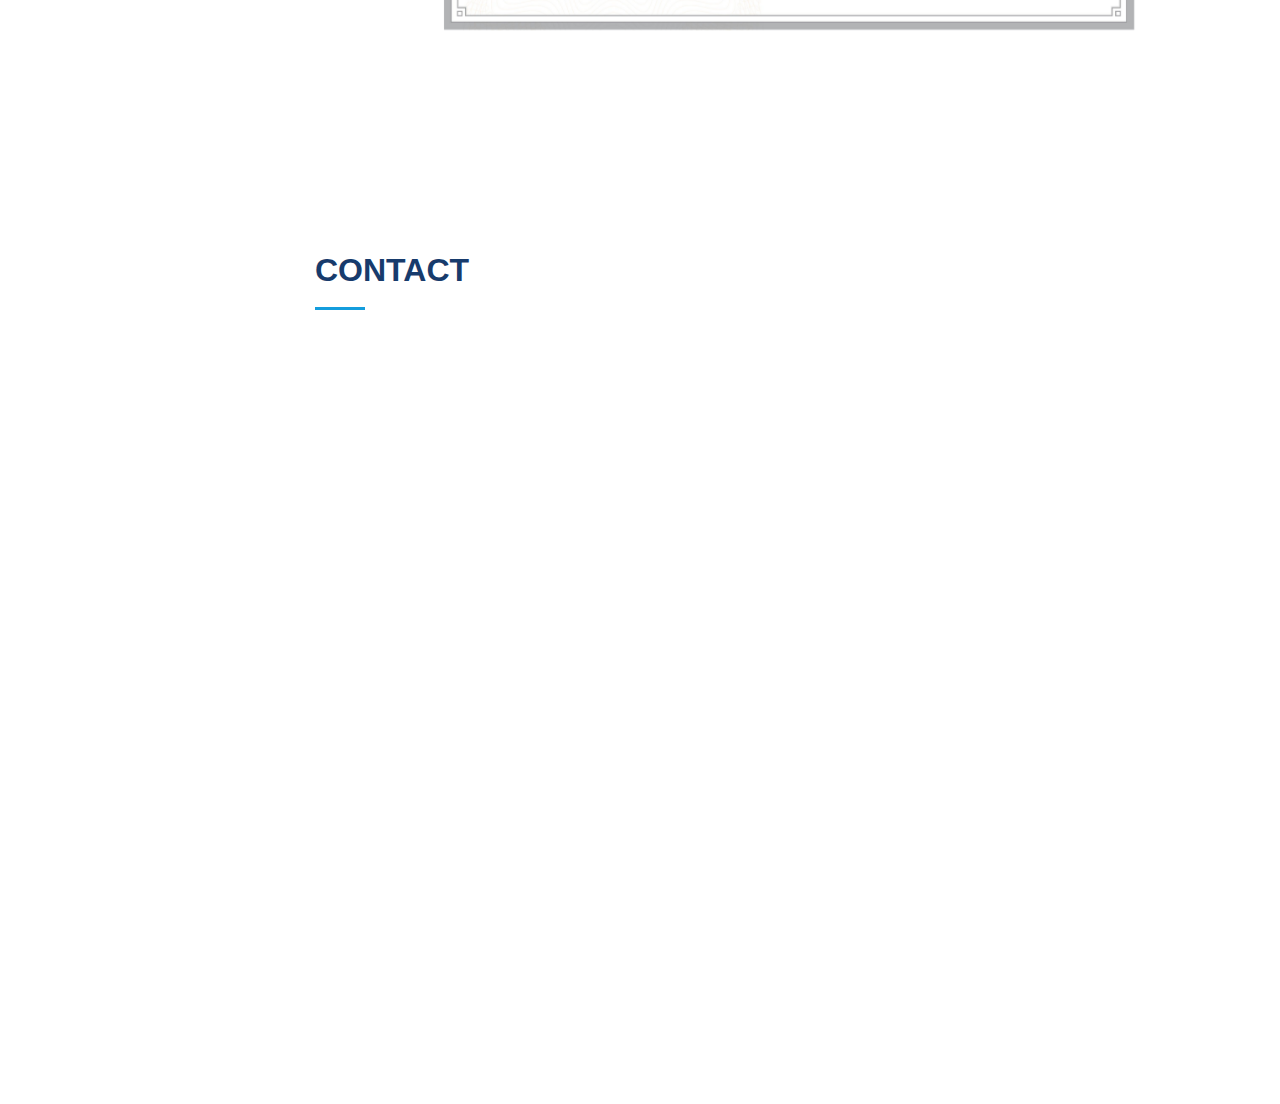
==== commit 79053872: "Initialcommit" ====
--- a/index.html
+++ b/index.html
@@ -154,7 +154,7 @@
                 <ul>
                   <li><i class="bi bi-chevron-right"></i> <strong>Major:</strong> <span>Physics</span></li>
                   <li><i class="bi bi-chevron-right"></i> <strong>Double Major :</strong> <span>Not yet opted</span></li>
-                  <li><i class="bi bi-chevron-right"></i> <strong>Minor :</strong> <span>Computer Science and Engineering  </span></li>
+                  <li><i class="bi bi-chevron-right"></i> <strong>Minor :</strong> <span>Data Science and statistics  </span></li>
                   <li><i class="bi bi-chevron-right"></i> <strong>Degree</strong> <span>Bachelors</span></li>
                 </ul>
               </div><!--
@@ -340,7 +340,7 @@
               <ul>
                 <li>Hall 12 , IIT Kanpur</li>
                 <li>(+91) 840-007-8677</li>
-                <li>shashvat.singham@gmail.com</li>
+                <li>shashvats20@iitk.ac.in</li>
               </ul>
             </div>
 
@@ -366,33 +366,39 @@
             </div>
             <h3 class="resume-title">Work Experience</h3>
             <div class="resume-item">
-              <h4>God's Fire Fellowship Trust, Kanpur</h4>
-              <h5>2021 - 2022</h5>
-              <p><em><b>Front-End Developer Intern</b></em></p>
+              <h4>DeepInsights ; Harvard business School, MA , U.S.A</h4>
+              <h5>AUG - NOV 2022</h5>
+              <p><em><b>Software Engineering Intern</b></em></p>
                <ul>
-                <li>  Standardized all output with a new, responsive,
-                  mobile-first approach and strategy.</li>
-                <li>Collaborated with product team members to implement
-                  new feature developments using HTML , CSS, Java script
-                  and bootstrap.
+                <li>  Made a <b> cryptographically secured user authentication</b>
+                  flow with <b>social logins</b> and<b> email verification</b></li>
+                <li>Create a <b>Meeting bot </b>using <b>Zoom webhooks , Zoom
+                  REST APIs</b> and <b>Zoom meeting SDK OAuth </b> to access
+                  raw data (video and audio streams from a meeting);that
+                  joins when the user started their Zoom Meeting, using the
+                  user’s meeting access token.
                   </li>
-                <li> Assessed UX and UI designs for technical feasibility.</li>
-                <li>Implemented new responsive, mobile-first approach which
-                  increased mobile traffic by 20%.</li>
+                <li> Syncing the meeting to the <b> AWS S3 bucket </b>by deploying
+                  the Django backend on <b>AWS ElasticBeanStalk</b>.</li>
+                <li>Tech-Stack : React JS (Frontend), Django (Backend) ,
+                  PostgreSQL (Database) , AWS (cloud)</li>
               </ul></div>
               
             <div class="resume-item">
-              <h4>Urvija AI, Banglore</h4>
-              <h5>2021 - 2022</h5>
-              <p><em><b>Data Monetization Intern</b></em></p>
+              <h4>LIFO ; UC Berkeley , CA , U.S.A</h4>
+              <h5>JUN - JUL 2022</h5>
+              <p><em><b>Full Stack Developer Intern</b></em></p>
              <ul>
-                <li>  Made a Business Requirements Document (BRD) by
-                  developing, benchmarks based on research .</li>
-                <li>Made a Product Requirement Document (PRD) by
-                  developing detailed wireframe, prototype, lay down product
-                  specifications.- AI /ML, Kaggle data to build the product.</li>
-                <li>Increased productivity by 10% by extracting information
-                  using ML algorithms by monetizing the data</li>
+                <li>Maximized applications’ eﬀiciency, operability, flexibility
+                  through <b>optimization </b>and authenticate it with firebase</li>
+                  <li> Liaised with back end developers, front end developers, quality assurance testers, and CTO as needed.</li>
+                <li>Implemented a <b>crytographically secured payment gateway</b>
+                  with<b> cashfree</b> that supports split payment , refunds, etc</li>
+                <li>Integrated the <b>chat Bot</b> with <b>DialogFlow</b> and the app
+                  with <b>google analytics</b> via <b>segment</b> .</li>
+                  <li>Spearheaded transition from LAMP stack to MEAN
+                    stack, reducing latency by<b> 40%</b> and increasing database
+                    admin effectiveness by <b>20%</b>.</li>
               </ul></div>
             
             <br><br><br>
@@ -401,8 +407,35 @@
           <div class="col-lg-6" data-aos="fade-up" data-aos-delay="100">
             <h3 class="resume-title">Projects</h3>
             <div class="resume-item">
+              <h4>Cipher Decoder</h4>
+              <h5>Prof. Manindra Aggarwal - 2023</h5>
+              <p><em></em></p>
+              <ul>
+                <li>Implemented decryption algorithms for multiple ciphers
+                  including Caesar, Permutation-Substitution, Vigenere</li>
+                <li>Implemented Differential Cryptanalysis of Data Encryption
+                  Standard(3-DES) assuming standard key scheduling</li>
+                
+              </ul>
+            </div>
+
+            <div class="resume-item">
+              <h4>Machine Learning : Neural Style Transfer</h4>
+              <h5>Prof. Tushar Sandhan - 2022</h5>
+              <p><em></em></p>
+              <ul>
+                <li> Load pretrained VGG-19 model (Convolutional
+                  Neural Network) ;Extract content and style features</li>
+                <li>Create style and content loss function and minimize the
+                  total loss to generate minimize total loss artistic style
+                  image.</li>
+                
+              </ul>
+            </div>
+
+            <div class="resume-item">
               <h4>Data science : Tweet Emotion Recognition</h4>
-              <h5>2021-2022</h5>
+              <h5>2022</h5>
               <p><em> </em></p>
               <ul>
                 <li>Using a Tokenizer in TensorFlow and Padding and
@@ -438,19 +471,7 @@
               </ul>
             </div>
             
-            <div class="resume-item">
-              <h4>Machine Learning : Neural Style Transfer</h4>
-              <h5>2021 - 2022</h5>
-              <p><em></em></p>
-              <ul>
-                <li> Load pretrained VGG-19 model (Convolutional
-                  Neural Network) ;Extract content and style features</li>
-                <li>Create style and content loss function and minimize the
-                  total loss to generate minimize total loss artistic style
-                  image.</li>
-                
-              </ul>
-            </div>
+            
             <div class="resume-item">
               <h4>Portfolio Website</h4>
               <h5>2021 - 2022</h5>
@@ -652,12 +673,12 @@
             <h4 class="title"><a href="">POSITION OF RESPONSIBILITY</a></h4>
             <br>
             <ul>
+              <li> <span> <b> Head, Web and App, Techkriti , IIT Kanpur </b></span></li>
+              <li> <span><b> Coordinator, ROBOGAMES , Techkriti, IIT Kanpur</b></span></li>
+               <li> <span>  <b>Senior Executive, Show Management, Techkriti , IIT Kanpur</b></span></li>
+             
+              <li> <span>  <b>Campus Ambassador, Tryst , IIT Delhi</b></span></li>
               
-               <li> <span>  <b>Senior Executive, Show Management, Techkriti , IIT Kanpur</b></span></li>
-              <li> <span>  <b>Secretary, ROBO Games, Techkriti , IIT Kanpur</b></span></li>
-              <li> <span>  <b>Campus Ambassador, Tryst , IIT Delhi</b></span></li>
-              <li> <span> <b> Volunteered with Assistant Placement Coordinator , Student Placement Office (SPO), IIT Kanpur </b></span></li>
-              <li> <span><b> Volunteered at Entrepreneurship Cell, E ‑ Cell , IIT Kanpur</b></span></li>
               
              
             </ul>
